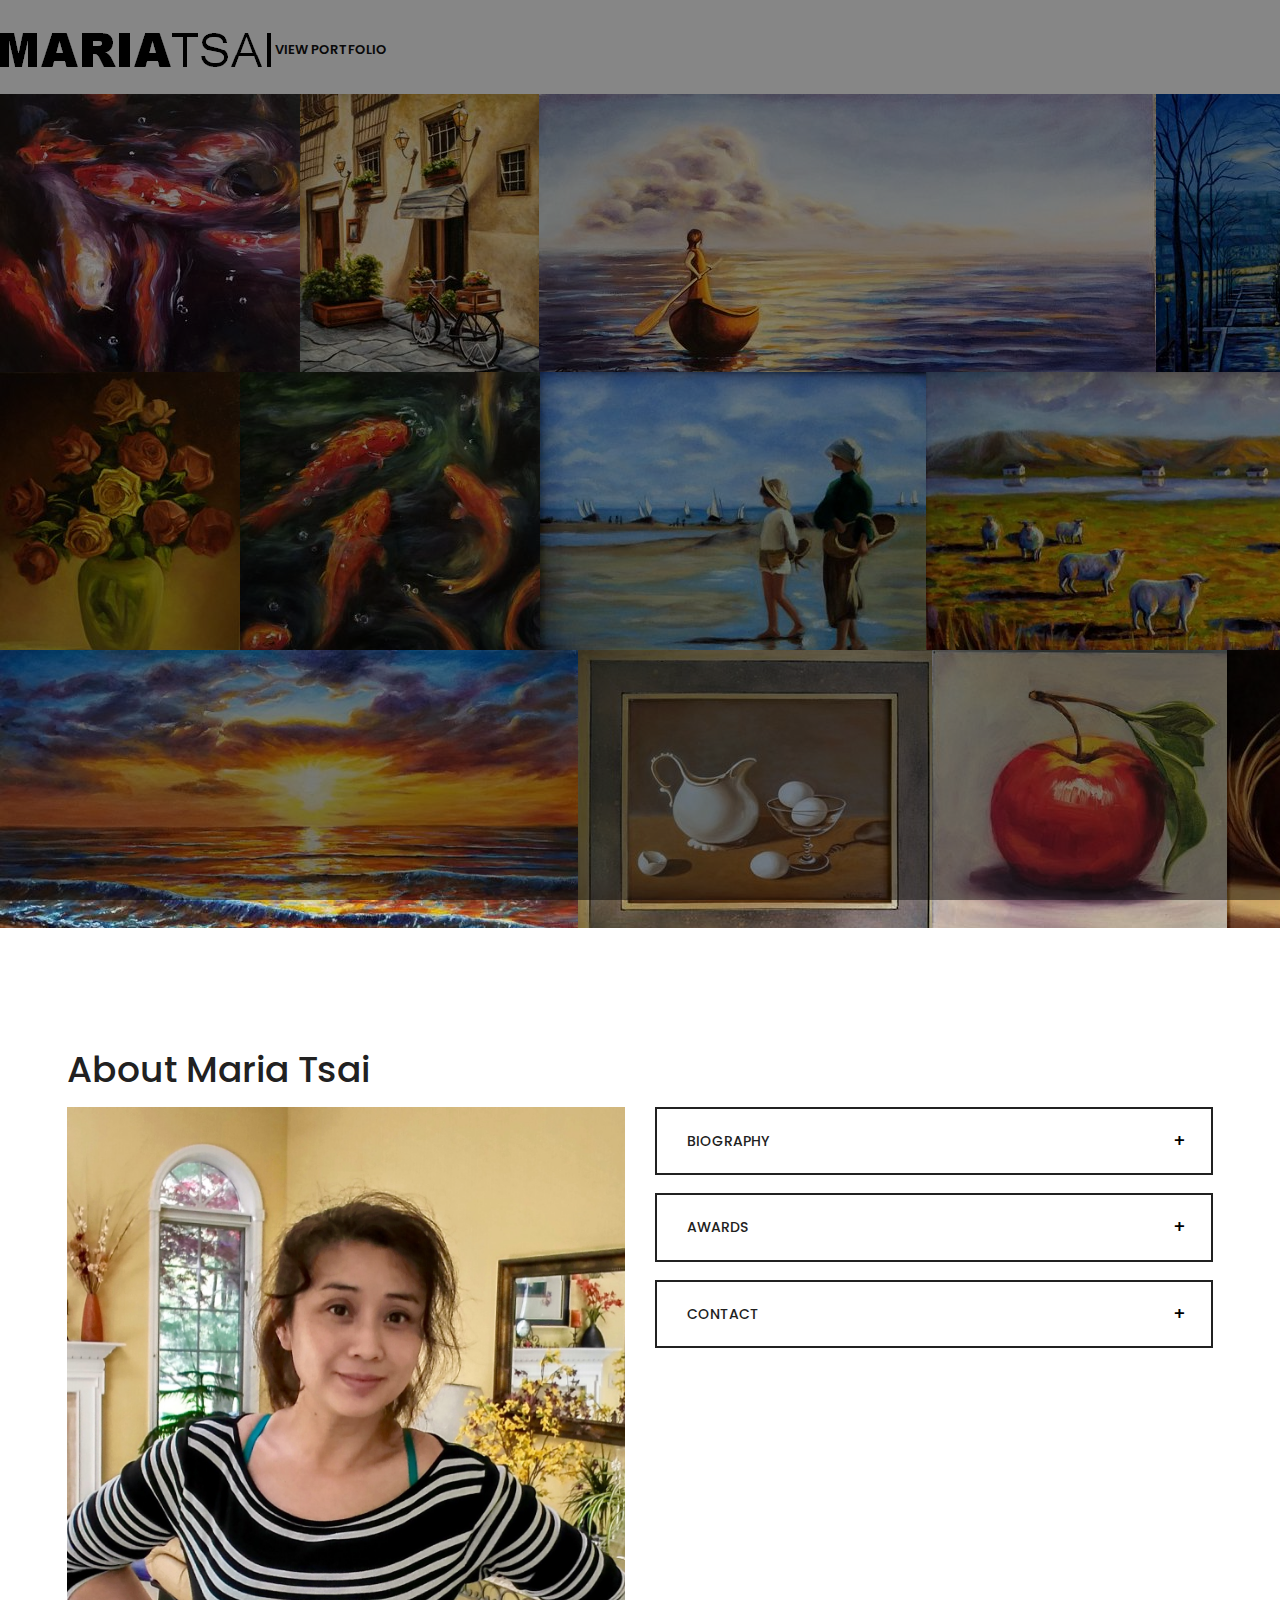
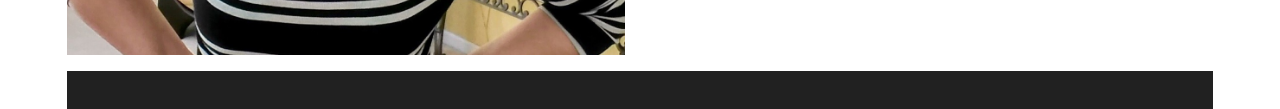
==== index.html @ ca87eb94 "Initial Upload" ====
<!DOCTYPE html>
<html lang="zxx">
<head>
	<title>Maria Tsai's Portfolio</title>
	<meta charset="UTF-8">
	<meta name="description" content="Maria Tsai's Painting Portfolio">
	<meta name="keywords" content="Maria, Tsai, Painting, Portfolio, html">
	<meta name="viewport" content="width=device-width, initial-scale=1.0">
	
	<!-- Favicon -->
	<link href="img/favicon.ico" rel="shortcut icon"/>

	<!-- Google font -->
	<link href="https://fonts.googleapis.com/css?family=Poppins:300,300i,400,400i,500,500i,600,600i,700,700i&display=swap" rel="stylesheet">

	<!-- Stylesheets -->
	<link rel="stylesheet" href="css/bootstrap.min.css"/>
	<link rel="stylesheet" href="css/font-awesome.min.css"/>
	<link rel="stylesheet" href="css/magnific-popup.css"/>
	<link rel="stylesheet" href="css/slicknav.min.css"/>
	<link rel="stylesheet" href="css/owl.carousel.min.css"/>
	<link rel="stylesheet" href="css/justifiedGallery.min.css"/>

	<!-- mavo -->
	<script src="js/mavo.es5.js"></script>
	<link rel="stylesheet" href="css/mavo.css">

	<!-- Main Stylesheets -->
	<link rel="stylesheet" href="css/style.css"/>


	<!--[if lt IE 9]>
		<script src="https://oss.maxcdn.com/html5shiv/3.7.2/html5shiv.min.js"></script>
		<script src="https://oss.maxcdn.com/respond/1.4.2/respond.min.js"></script>
	<![endif]-->

</head>
<body>
	<!-- Page Preloder -->
	<div id="preloder">
		<div class="loader"></div>
	</div>



	<!-- Header section  -->
	<header class="header-section">
		<a href="index.html" class="site-logo"><img src="img/logo.png" alt="logo"></a>
		<a href="portfolio.html" class="link-page">View Portfolio</a>

	</header>
	<div class="clearfix"></div>
	<!-- Header section end  -->

	<!-- Hero section  -->
	<div class="hero-section">

		<div class="hero-slider owl-carousel">
			<div class="hero-item item set-bg" style="width:300px" data-setbg="img/portfolio/tn_51.jpg">
				<a href="img/portfolio/51.jpg" title="Koi Fish, 12&#8243x12&#8243" class="hero-link img-popup set-bg" data-setbg="img/portfolio/tn_51.jpg">
					<h2>Koi Fish</h2>
				</a>
			</div>
			<div class="hero-item item set-bg" style="width:239px" data-setbg="img/portfolio/tn_27.jpg">
				<a href="img/portfolio/27.jpg" title="Italian Street, 16&#8243x20&#8243" class="hero-link img-popup set-bg" data-setbg="img/portfolio/tn_27.jpg">
					<h2>Italian Street</h2>
				</a>
			</div>
			<div class="hero-item item set-bg" style="width:617px" data-setbg="img/portfolio/tn_43.jpg">
				<a href="img/portfolio/43.jpg" title="Wanderlust, 12&#8243x24&#8243" class="hero-link img-popup set-bg" data-setbg="img/portfolio/tn_43.jpg">
					<h2>Wanderlust</h2>
				</a>
			</div>
			<div class="hero-item item set-bg" style="width:236px" data-setbg="img/portfolio/tn_23.jpg">
				<a href="img/portfolio/23.jpg" title="Paris, 16&#8243x20&#8243" class="hero-link img-popup set-bg" data-setbg="img/portfolio/tn_23.jpg">
					<h2>Paris</h2>
				</a>
			</div>
			<div class="hero-item item set-bg" style="width:393px" data-setbg="img/portfolio/tn_5.jpg">
				<a href="img/portfolio/5.jpg" title="Lead Me Lord, 9&#8243x11&#8243" class="hero-link img-popup set-bg" data-setbg="img/portfolio/tn_5.jpg">
					<h2>Lead Me Lord</h2>
				</a>
			</div>
			<div class="hero-item item set-bg" style="width:371px" data-setbg="img/portfolio/tn_26.jpg">
				<a href="img/portfolio/26.jpg" title="Still Life, 11&#8243x14&#8243" class="hero-link img-popup set-bg" data-setbg="img/portfolio/tn_26.jpg">
					<h2>Still Life</h2>
				</a>
			</div>
			<div class="hero-item item set-bg" style="width:614px" data-setbg="img/portfolio/tn_31.jpg">
				<a href="img/portfolio/31.jpg" title="Destiny, 12&#8243x24&#8243" class="hero-link img-popup set-bg" data-setbg="img/portfolio/tn_31.jpg">
					<h2>Destiny</h2>
				</a>
			</div>
		</div>
		<div class="hero-slider owl-carousel">
			<div class="hero-item item set-bg" style="width:240px" data-setbg="img/portfolio/tn_17.jpg">
				<a href="img/portfolio/17.jpg" title="Roses, 16&#8243x20&#8243" class="hero-link img-popup set-bg" data-setbg="img/portfolio/tn_17.jpg">
					<h2>Roses</h2>
				</a>
			</div>
			<div class="hero-item item set-bg" style="width:300px" data-setbg="img/portfolio/tn_53.jpg">
				<a href="img/portfolio/53.jpg" title="Happy Fish, 12&#8243x12&#8243" class="hero-link img-popup set-bg" data-setbg="img/portfolio/tn_53.jpg">
					<h2>Happy Fish</h2>
				</a>
			</div>
			<div class="hero-item item set-bg" style="width:386px" data-setbg="img/portfolio/tn_7.jpg">
				<a href="img/portfolio/7.jpg" title="Oyster Pickers, 11&#8243x14&#8243" class="hero-link img-popup set-bg" data-setbg="img/portfolio/tn_7.jpg">
					<h2>Oyster Pickers</h2>
				</a>
			</div>
			<div class="hero-item item set-bg" style="width:627px" data-setbg="img/portfolio/tn_40.jpg">
				<a href="img/portfolio/40.jpg" title="Pasture, 12&#8243x24&#8243" class="hero-link img-popup set-bg" data-setbg="img/portfolio/tn_40.jpg">
					<h2>Pasture</h2>
				</a>
			</div>
			<div class="hero-item item set-bg" style="width:177px" data-setbg="img/portfolio/tn_54.jpg">
				<a href="img/portfolio/54.jpg" title="Drifting Away, 21&#8243x35&#8243" class="hero-link img-popup set-bg" data-setbg="img/portfolio/tn_54.jpg">
					<h2>Drifting Away</h2>
				</a>
			</div>
			<div class="hero-item item set-bg" style="width:240px" data-setbg="img/portfolio/tn_42.jpg">
				<a href="img/portfolio/42.jpg" title="Taj Mahal, 16&#8243x20&#8243" class="hero-link img-popup set-bg" data-setbg="img/portfolio/tn_42.jpg">
					<h2>Taj Mahal</h2>
				</a>
			</div>
			<div class="hero-item item set-bg" style="width:622px" data-setbg="img/portfolio/tn_33.jpg">
				<a href="img/portfolio/33.jpg" title="Untitled, 12&#8243x24&#8243" class="hero-link img-popup set-bg" data-setbg="img/portfolio/tn_33.jpg">
					<h2>Untitled</h2>
				</a>
			</div>
		</div>
		<div class="hero-slider owl-carousel">
			<div class="hero-item item set-bg" style="width:578px" data-setbg="img/portfolio/tn_48.jpg">
				<a href="img/portfolio/48.jpg" title="Sunset, 13&#8243x25&#8243" class="hero-link img-popup set-bg" data-setbg="img/portfolio/tn_48.jpg">
					<h2>Sunset</h2>
				</a>
			</div>
			<div class="hero-item item set-bg" style="width:354px" data-setbg="img/portfolio/tn_12.jpg">
				<a href="img/portfolio/12.jpg" title="Eggs, 11&#8243x14&#8243" class="hero-link img-popup set-bg" data-setbg="img/portfolio/tn_12.jpg">
					<h2>Eggs</h2>
				</a>
			</div>
			<div class="hero-item item set-bg" style="width:295px" data-setbg="img/portfolio/tn_56.jpg">
				<a href="img/portfolio/56.jpg" title="Apple, 6&#8243x6&#8243" class="hero-link img-popup set-bg" data-setbg="img/portfolio/tn_56.jpg">
					<h2>Apple</h2>
				</a>
			</div>
			<div class="hero-item item set-bg" style="width:301px" data-setbg="img/portfolio/tn_19.jpg">
				<a href="img/portfolio/19.jpg" title="Baskets, 20&#8243x20&#8243" class="hero-link img-popup set-bg" data-setbg="img/portfolio/tn_19.jpg">
					<h2>Baskets</h2>
				</a>
			</div>
			<div class="hero-item item set-bg" style="width:300px" data-setbg="img/portfolio/tn_45.jpg">
				<a href="img/portfolio/45.jpg" title="Walden, 36&#8243x36&#8243" class="hero-link img-popup set-bg" data-setbg="img/portfolio/tn_45.jpg">
					<h2>Walden</h2>
				</a>
			</div>
			<div class="hero-item item set-bg" style="width:380px" data-setbg="img/portfolio/tn_41.jpg">
				<a href="img/portfolio/41.jpg" title="Oranges, 11&#8243x14&#8243" class="hero-link img-popup set-bg" data-setbg="img/portfolio/tn_41.jpg">
					<h2>Oranges</h2>
				</a>
			</div>
			<div class="hero-item item set-bg" style="width:410px" data-setbg="img/portfolio/tn_46.jpg">
				<a href="img/portfolio/46.jpg" title="Grapes, 11&#8243x14&#8243" class="hero-link img-popup set-bg" data-setbg="img/portfolio/tn_46.jpg">
					<h2>Grapes</h2>
				</a>
			</div>

		</div>
	</div>
	<!-- Hero section end  -->
	
	<!-- Contact section  -->
	<section class="elements-section">
		<div class="container">
			<!-- element -->
			<div class="element">

						<h2>About Maria Tsai</h2><p></p>

<p></p>
				<div class="row">

					<div class="col-xl-6">
						<img src="img/about2.jpg" alt="Maria Tsai">

<p></p>									
						<!--
<div class="about-bg set-bg" data-setbg="img/about.jpg"></div>
-->

<div id="collapse1a" class="collapse" aria-labelledby="headingOne">
<img src="img/about.jpg" alt="Maria Tsai">
<p></p>									
								</div>
					</div>

					<div class="col-xl-6">
						<!-- Accordions -->
						<div id="accordion" class="accordion-area">
							<div class="panel">
								<div class="panel-header" id="headingOne">
									<button class="panel-link" data-toggle="collapse" data-target="#collapse1,#collapse1a" aria-expanded="false" aria-controls="collapse1 collapse1a">Biography</button>
								</div>
								<div id="collapse1" class="collapse" aria-labelledby="headingOne">
									<div class="panel-body">
										
<p>Maria Tsai is an oil painter from Clifton Park and a member of professional art organizations. Maria's paintings are well received in various galleries in the Capital Region. She is often praised for her grasp of picture composition and her particular delivering of lighting to the subjects.                                                                                                                                                                                                                                                                                                                                                                                                                                                                                            </p><p>Maria grew up in Shanghai in a family with artistic tradition, both her grandfather and father were an accomplished photographer. However, growing up in the repressive era of the “Cultural revolution” in China, artistic inclinations were frowned upon as being narcissistic. Fortunately for Maria, she emigrated to Canada at the tender age of 23 when her husband came over for his PhD. in chemistry. But family life ensured that she remained blissfully oblivious of her own artistic talents.                                                                                                                                                                                                                                                                                 </p><p>Her love affair with painting started about four years ago during a sip-and-paint session. A simple ladies’ night out turned into an explosive discovery as she realized how much she loved painting. The rest of the evening, she experienced flow for the first time in her life as she remained blissfully oblivious to her friends and her surroundings. Maria had heard anecdotes about chess masters, mathematicians, surgeons being so involved in flow that the roof could have fallen around them and they would have stayed oblivious and she had always scoffed at that thought but no more, that night, she knew she had discovered the secret to her flow and she realized that the building could have come crashing down around her and she would have been just as oblivious.</p><p>Since then, she has been attending workshops with artist Robin Rosenthal, Corey Pitkin, Takeyce Walter, Vincent Crotty, and Joan Lord to sharpen her skills.                                                                                                                                                                                                                                                                                                                                                                                                                                                                                                                                                                                                                                   </p><p>Maria experiences an intense joy that when she discovers the effect of light in new and unexpected variations on water as well as on other still life objects and fortunately for us, she does an excellent job of sharing it with all of us.                                                                                                                                                                                                                                                                                                                                                                                                                                                                                                                                                  </p><p>                                                                                                                                                                                                                                                                                                                                                                                                                                                                                                                                                                                                                                                                                                                                                                                               </p>
									</div>
								</div>
							</div>
							<div class="panel">
								<div class="panel-header" id="headingTwo">
									<button class="panel-link" data-toggle="collapse" data-target="#collapse2" aria-expanded="false" aria-controls="collapse2">Awards</button>
								</div>
								<div id="collapse2" class="collapse" aria-labelledby="headingTwo">
									<div class="panel-body">
<p></p>
										<ul style="padding-left:20px;color:#888888">
				<li>Autumn Jewels Art Show 2017: First Place</li>
				<li>Hagaman Art Show 2017: Third Place</li>
				<li>Autumn Jewels Art Show 2016: Honorable Mention</li>
				<li>Hagaman Art Show 2016: Third Place</li>
				<br>
			</ul>
									</div>
								</div>
							</div>
							<div class="panel">
								<div class="panel-header" id="headingThree">
									<button class="panel-link" data-toggle="collapse" data-target="#collapse3" aria-expanded="false" aria-controls="collapse3">Contact</button>
								</div>
								<div id="collapse3" class="collapse" aria-labelledby="headingThree">
									<div class="panel-body">
										<p>Thanks for visiting my website. Please feel free to contact me at <a href="mailto:art@mariatsai.com">art@mariatsai.com</p>
									</div>
								</div>
							</div>
						</div>
					</div>
				</div>
			</div>
			
	<!-- Footer section   -->
	<footer class="footer-section">
		<div class="container-fluid">
			<div class="row">
				<div class="col-md-6 order-1 order-md-2">
				</div>
				</div>
			</div>
		</div>
	</footer>
	<!-- Footer section end  -->

	<!-- Search model -->
	<div class="search-model">
		<div class="h-100 d-flex align-items-center justify-content-center">
			<div class="search-close-switch">+</div>
			<form class="search-model-form">
				<input type="text" id="search-input" placeholder="Search here.....">
			</form>
		</div>
	</div>
	<!-- Search model end -->

	<!--====== Javascripts & Jquery ======-->
	<script src="js/jquery-3.2.1.min.js"></script>
	<script src="js/bootstrap.min.js"></script>
	<script src="js/jquery.slicknav.min.js"></script>
	<script src="js/owl.carousel.min.js"></script>
	<script src="js/jquery.magnific-popup.min.js"></script>
	<script src="js/circle-progress.min.js"></script>
	<script src="js/mixitup.min.js"></script>
	<script src="js/instafeed.min.js"></script>
	<script src="js/masonry.pkgd.min.js"></script>
	<script src="js/main.js"></script>

	</body>
</html>
---- css/justifiedGallery.min.css ----
/*!
 * justifiedGallery - v3.7.0
 * http://miromannino.github.io/Justified-Gallery/
 * Copyright (c) 2018 Miro Mannino
 * Licensed under the MIT license.
 */
.justified-gallery {
  width: 100%;
  position: relative;
  overflow: hidden;
}
.justified-gallery > a,
.justified-gallery > div,
.justified-gallery > figure {
  position: absolute;
  display: inline-block;
  overflow: hidden;
  /* background: #888888; To have gray placeholders while the gallery is loading with waitThumbnailsLoad = false */
  filter: "alpha(opacity=10)";
  opacity: 0.1;
  margin: 0;
  padding: 0;
}
.justified-gallery > a > img,
.justified-gallery > div > img,
.justified-gallery > figure > img,
.justified-gallery > a > a > img,
.justified-gallery > div > a > img,
.justified-gallery > figure > a > img {
  position: absolute;
  top: 50%;
  left: 50%;
  margin: 0;
  padding: 0;
  border: none;
  filter: "alpha(opacity=0)";
  opacity: 0;
}
.justified-gallery > a > .caption,
.justified-gallery > div > .caption,
.justified-gallery > figure > .caption {
  display: none;
  position: absolute;
  bottom: 0;
  padding: 5px;
  background-color: #000000;
  left: 0;
  right: 0;
  margin: 0;
  color: white;
  font-size: 12px;
  font-weight: 300;
  font-family: sans-serif;
}
.justified-gallery > a > .caption.caption-visible,
.justified-gallery > div > .caption.caption-visible,
.justified-gallery > figure > .caption.caption-visible {
  display: initial;
  filter: "alpha(opacity=70)";
  opacity: 0.7;
  -webkit-transition: opacity 500ms ease-in;
  -moz-transition: opacity 500ms ease-in;
  -o-transition: opacity 500ms ease-in;
  transition: opacity 500ms ease-in;
}
.justified-gallery > .entry-visible {
  filter: "alpha(opacity=100)";
  opacity: 1;
  background: none;
}
.justified-gallery > .entry-visible > img,
.justified-gallery > .entry-visible > a > img {
  filter: "alpha(opacity=100)";
  opacity: 1;
  -webkit-transition: opacity 500ms ease-in;
  -moz-transition: opacity 500ms ease-in;
  -o-transition: opacity 500ms ease-in;
  transition: opacity 500ms ease-in;
}
.justified-gallery > .jg-filtered {
  display: none;
}
.justified-gallery > .spinner {
  position: absolute;
  bottom: 0;
  margin-left: -24px;
  padding: 10px 0 10px 0;
  left: 50%;
  filter: "alpha(opacity=100)";
  opacity: 1;
  overflow: initial;
}
.justified-gallery > .spinner > span {
  display: inline-block;
  filter: "alpha(opacity=0)";
  opacity: 0;
  width: 8px;
  height: 8px;
  margin: 0 4px 0 4px;
  background-color: #000;
  border-radius: 6px;
}
---- css/mavo.css ----
@charset "UTF-8";
[mv-app] {
  --mv-loader: url("data:image/svg+xml,%3Csvg%20xmlns%3D%22http%3A%2F%2Fwww.w3.org%2F2000%2Fsvg%22%20xmlns%3Axlink%3D%22http%3A%2F%2Fwww.w3.org%2F1999%2Fxlink%22%20viewBox%3D%220%200%20300%20100%22%3E%3Cstyle%3E%40keyframes%20grow%20{	33.3%25%20{stroke-width%3A%2050px}	from%2C%2066.6%25%2C%20to%20{%20stroke-width%3A%200}}circle%20{	animation%3A%20grow%20.6s%20infinite%20both%3B	fill%3A%20white%3B	stroke%3A%20white%3B}%3C%2Fstyle%3E%3Ccircle%20cx%3D%2250%22%20cy%3D%2250%22%20r%3D%2222%22%20%2F%3E%3Ccircle%20cx%3D%22150%22%20cy%3D%2250%22%20r%3D%2222%22%20style%3D%22animation-delay%3A%20.2s%22%20%2F%3E%3Ccircle%20cx%3D%22250%22%20cy%3D%2250%22%20r%3D%2222%22%20style%3D%22animation-delay%3A%20.4s%22%20%2F%3E%3C%2Fsvg%3E");
  --mv-rubbish-bin: url("data:image/svg+xml,%3Csvg%20xmlns%3D%22http%3A%2F%2Fwww.w3.org%2F2000%2Fsvg%22%20version%3D%221.1%22%20viewBox%3D%220%200%20100%20125%22%20fill%3D%22rgb%28200%2C0%2C0%29%22%3E	%3Cpath%20d%3D%22M65%2C15.437V8c0-3.86-3.141-7-7-7H42c-3.86%2C0-7%2C3.14-7%2C7v7.437C14.017%2C16.816%2C14%2C21%2C14%2C21v10h72V21%20C86%2C21%2C85.982%2C16.816%2C65%2C15.437z%20M43%2C9h14v6.086C54.828%2C15.032%2C52.51%2C15%2C50%2C15c-2.51%2C0-4.828%2C0.032-7%2C0.086V9z%22%2F%3E	%3Cpath%20d%3D%22M19%2C37l6%2C62h50l6-62H19z%20M35.167%2C88.995C35.11%2C88.998%2C35.053%2C89%2C34.998%2C89c-1.581%2C0-2.904-1.236-2.993-2.834l-2-36%20%20c-0.092-1.654%2C1.175-3.07%2C2.829-3.162c1.663-0.089%2C3.07%2C1.175%2C3.162%2C2.829l2%2C36C38.087%2C87.488%2C36.821%2C88.903%2C35.167%2C88.995z%20M53%2C86			c0%2C1.657-1.343%2C3-3%2C3c-1.657%2C0-3-1.343-3-3V50c0-1.657%2C1.343-3%2C3-3c1.657%2C0%2C3%2C1.343%2C3%2C3V86z%20M67.995%2C86.166%20%20C67.906%2C87.764%2C66.583%2C89%2C65.003%2C89c-0.057%2C0-0.112-0.002-0.169-0.005c-1.654-0.092-2.921-1.507-2.829-3.161l2-36			c0.093-1.655%2C1.533-2.906%2C3.161-2.829c1.654%2C0.092%2C2.921%2C1.508%2C2.829%2C3.162L67.995%2C86.166z%22%2F%3E	%3C%2Fsvg%3E"); }

[mv-app] [hidden] {
  display: none; }

.mv-danger:enabled:hover {
  -webkit-box-shadow: 0 0 10em #b00 inset;
  box-shadow: 0 0 10em #b00 inset;
  color: white; }

.mv-highlight {
  -webkit-box-shadow: 0 0 0 50vmax rgba(255, 247, 0, 0.5) inset ;
  box-shadow: 0 0 0 50vmax rgba(255, 247, 0, 0.5) inset ; }

.mv-item-bar.mv-ui {
  all: initial;
  position: absolute;
  z-index: 10;
  display: -webkit-inline-box;
  display: -ms-inline-flexbox;
  display: inline-flex;
  -webkit-box-shadow: 0 0.1em 0.15em rgba(0, 0, 0, 0.12);
  box-shadow: 0 0.1em 0.15em rgba(0, 0, 0, 0.12);
  border-radius: calc(.3em + 1px);
  white-space: nowrap;
  opacity: .7;
  bottom: 100%;
  right: 0;
  margin: .2em 0; }
  tr[mv-multiple] > .mv-item-bar.mv-ui {
    bottom: auto;
    right: auto; }
  .mv-item-bar.mv-ui[hidden] {
    opacity: 0;
    pointer-events: none; }
  .mv-item-bar.mv-ui:not([hidden]) {
    -webkit-transition: .4s opacity;
    transition: .4s opacity; }
  .mv-item-bar.mv-ui:hover, .mv-item-bar.mv-ui.mv-sticky {
    opacity: 1; }
  .mv-item-bar.mv-ui:focus-within {
    opacity: 1; }
  .mv-item-bar.mv-ui button {
    all: unset;
    padding: .2em .3em;
    min-width: 1em;
    min-height: 1em;
    border: 1px solid rgba(0, 0, 0, 0.1);
    cursor: pointer;
    background: #eee no-repeat center;
    line-height: 1;
    font-size: 120%;
    text-align: center; }
    .mv-item-bar.mv-ui button:not(:hover):not(:focus) {
      -webkit-box-shadow: 0 .4em 1em white inset;
      box-shadow: 0 .4em 1em white inset; }
    .mv-item-bar.mv-ui button:first-child {
      border-top-left-radius: 0.3em;
      border-bottom-left-radius: 0.3em; }
    .mv-item-bar.mv-ui button:last-child {
      border-top-right-radius: 0.3em;
      border-bottom-right-radius: 0.3em; }
    .mv-item-bar.mv-ui button:not(:first-child) {
      border-left: 0; }
  .mv-item-bar.mv-ui .mv-delete {
    color: #c80000; }
    .mv-item-bar.mv-ui .mv-delete::before {
      content: url("data:image/svg+xml,%3Csvg%20xmlns%3D%22http%3A%2F%2Fwww.w3.org%2F2000%2Fsvg%22%20version%3D%221.1%22%20viewBox%3D%220%200%20100%20125%22%20fill%3D%22rgb%28200%2C0%2C0%29%22%3E	%3Cpath%20d%3D%22M65%2C15.437V8c0-3.86-3.141-7-7-7H42c-3.86%2C0-7%2C3.14-7%2C7v7.437C14.017%2C16.816%2C14%2C21%2C14%2C21v10h72V21%20C86%2C21%2C85.982%2C16.816%2C65%2C15.437z%20M43%2C9h14v6.086C54.828%2C15.032%2C52.51%2C15%2C50%2C15c-2.51%2C0-4.828%2C0.032-7%2C0.086V9z%22%2F%3E	%3Cpath%20d%3D%22M19%2C37l6%2C62h50l6-62H19z%20M35.167%2C88.995C35.11%2C88.998%2C35.053%2C89%2C34.998%2C89c-1.581%2C0-2.904-1.236-2.993-2.834l-2-36%20%20c-0.092-1.654%2C1.175-3.07%2C2.829-3.162c1.663-0.089%2C3.07%2C1.175%2C3.162%2C2.829l2%2C36C38.087%2C87.488%2C36.821%2C88.903%2C35.167%2C88.995z%20M53%2C86			c0%2C1.657-1.343%2C3-3%2C3c-1.657%2C0-3-1.343-3-3V50c0-1.657%2C1.343-3%2C3-3c1.657%2C0%2C3%2C1.343%2C3%2C3V86z%20M67.995%2C86.166%20%20C67.906%2C87.764%2C66.583%2C89%2C65.003%2C89c-0.057%2C0-0.112-0.002-0.169-0.005c-1.654-0.092-2.921-1.507-2.829-3.161l2-36			c0.093-1.655%2C1.533-2.906%2C3.161-2.829c1.654%2C0.092%2C2.921%2C1.508%2C2.829%2C3.162L67.995%2C86.166z%22%2F%3E	%3C%2Fsvg%3E");
      display: block;
      width: 1em;
      height: 1em; }
    .mv-item-bar.mv-ui .mv-delete:hover, .mv-item-bar.mv-ui .mv-delete:focus {
      background-color: #c80000;
      color: white; }
      .mv-item-bar.mv-ui .mv-delete:hover::before, .mv-item-bar.mv-ui .mv-delete:focus::before {
        -webkit-filter: saturate(0) brightness(600%);
        filter: saturate(0) brightness(600%); }
  .mv-item-bar.mv-ui .mv-add {
    color: #81b814; }
    .mv-item-bar.mv-ui .mv-add::before {
      content: "✚"; }
    .mv-item-bar.mv-ui .mv-add:hover, .mv-item-bar.mv-ui .mv-add:focus {
      background-color: #81b814;
      color: white; }
  .mv-item-bar.mv-ui .mv-drag-handle::before {
    content: "≡"; }
  .mv-item-bar.mv-ui .mv-drag-handle:hover, .mv-item-bar.mv-ui .mv-drag-handle:focus {
    background-color: #4d4d4d;
    color: white; }
  [mv-app]:not([mv-permissions~="delete"]) .mv-item-bar.mv-ui .mv-delete,
  [mv-app]:not([mv-permissions~="add"]) .mv-item-bar.mv-ui .mv-add {
    display: none; }

.mv-drag-handle {
  cursor: move; }
  .mv-drag-handle:active, .mv-drag-handle:focus {
    cursor: -webkit-grabbing;
    cursor: grabbing; }

[mv-multiple] {
  position: relative; }
  [mv-multiple].mv-highlight {
    -webkit-box-shadow: 0 0 0 50vmax rgba(149, 191, 64, 0.25) inset !important;
    box-shadow: 0 0 0 50vmax rgba(149, 191, 64, 0.25) inset !important; }
  [mv-multiple].gu-mirror {
    position: fixed !important;
    margin: 0 !important;
    z-index: 9999 !important;
    opacity: 0.8; }
  [mv-multiple].gu-transit {
    opacity: 0.2; }

.gu-hide {
  display: none !important; }

.gu-unselectable {
  -webkit-user-select: none !important;
  -moz-user-select: none !important;
  -ms-user-select: none !important;
  user-select: none !important; }

button.mv-close {
  all: unset;
  float: right;
  width: 1.1em;
  padding-bottom: .1em;
  border: none;
  border-radius: 50%;
  margin: 0 0 0 1em;
  background: rgba(180, 0, 0, 0.6);
  color: white;
  font: bold 100%/1 sans-serif;
  cursor: pointer;
  text-align: center; }
  button.mv-close:hover {
    background: #b40000; }

[mv-app] [property].mv-multiline {
  white-space: pre-line; }

[mv-app] button.mv-add {
  display: inline-block;
  vertical-align: middle; }

[mv-app]:not([mv-permissions~="add"]) button.mv-add {
  display: none; }

[mv-app].mv-highlight-unsaved .mv-unsaved-changes {
  -webkit-box-shadow: 0 0 0 50vmax rgba(64, 191, 191, 0.25) inset !important;
  box-shadow: 0 0 0 50vmax rgba(64, 191, 191, 0.25) inset !important; }

[mv-app] .mv-empty:not([mv-mode="edit"]):not(td):not(th) {
  display: none; }

[mv-app][mv-mode="edit"] .mv-empty,
[mv-app] [mv-mode="edit"] .mv-empty {
  opacity: .5; }

[mv-app][mv-mode="edit"] .mv-editor:focus,
[mv-app] [mv-mode="edit"] .mv-editor:focus {
  outline: none;
  -webkit-box-shadow: 0 0 0 1px rgba(133, 160, 173, 0.5), 1px 1px 0.5em 1px rgba(0, 0, 0, 0.3) !important;
  box-shadow: 0 0 0 1px rgba(133, 160, 173, 0.5), 1px 1px 0.5em 1px rgba(0, 0, 0, 0.3) !important; }

[mv-app][mv-permissions~="login"] .mv-logged-in,
[mv-app][mv-permissions~="logout"] .mv-logged-out {
  display: none; }

[mv-progress="Loading"]:not(.mv-no-hiding-during-loading) [mv-multiple] {
  display: none; }

[mv-progress]::after {
  content: attr(mv-progress) "…";
  content: var(--mv-progress-text, attr(mv-progress)) "…";
  position: fixed;
  z-index: 10;
  left: 50%;
  top: 50%;
  -webkit-transform: translate(-50%, -50%);
  transform: translate(-50%, -50%);
  border: 1em solid transparent;
  border-bottom-width: .8em;
  padding-top: 3em;
  border-radius: .5em;
  background-image: url("data:image/svg+xml,%3Csvg%20xmlns%3D%22http%3A%2F%2Fwww.w3.org%2F2000%2Fsvg%22%20xmlns%3Axlink%3D%22http%3A%2F%2Fwww.w3.org%2F1999%2Fxlink%22%20viewBox%3D%220%200%20300%20100%22%3E%3Cstyle%3E%40keyframes%20grow%20{	33.3%25%20{stroke-width%3A%2050px}	from%2C%2066.6%25%2C%20to%20{%20stroke-width%3A%200}}circle%20{	animation%3A%20grow%20.6s%20infinite%20both%3B	fill%3A%20white%3B	stroke%3A%20white%3B}%3C%2Fstyle%3E%3Ccircle%20cx%3D%2250%22%20cy%3D%2250%22%20r%3D%2222%22%20%2F%3E%3Ccircle%20cx%3D%22150%22%20cy%3D%2250%22%20r%3D%2222%22%20style%3D%22animation-delay%3A%20.2s%22%20%2F%3E%3Ccircle%20cx%3D%22250%22%20cy%3D%2250%22%20r%3D%2222%22%20style%3D%22animation-delay%3A%20.4s%22%20%2F%3E%3C%2Fsvg%3E");
  background-repeat: no-repeat;
  background-color: rgba(0, 0, 0, 0.4);
  background-position-y: calc(50% - 1em);
  background-origin: padding-box;
  -webkit-backdrop-filter: blur(3px);
  backdrop-filter: blur(3px);
  color: white;
  font-weight: bold;
  -webkit-hyphens: none;
  -ms-hyphens: none;
  hyphens: none; }

[mv-mode="read"] {
  --mv-mode: read; }

[mv-mode="edit"] {
  --mv-mode: edit; }

[mv-mode=""] {
  --mv-mode: initial; }

[property][mv-mode="edit"]:not([typeof]):not([mv-group]) input.mv-editor,
[property][mv-mode="edit"]:not([typeof]):not([mv-group]) select.mv-editor,
[property][mv-mode="edit"]:not([typeof]):not([mv-group]) textarea.mv-editor {
  all: unset;
  cursor: auto; }

[property][mv-mode="edit"]:not([typeof]):not([mv-group]):not(input):not(select):not(textarea):hover {
  -webkit-box-shadow: 0 0 0 50vmax rgba(255, 247, 0, 0.2) inset ;
  box-shadow: 0 0 0 50vmax rgba(255, 247, 0, 0.2) inset ; }

[property][mv-mode="edit"]:not([typeof]):not([mv-group]) textarea.mv-editor {
  display: block;
  -webkit-box-sizing: border-box;
  box-sizing: border-box;
  width: 100%; }

[property][mv-mode="edit"]:not([typeof]):not([mv-group]) input.mv-editor {
  max-width: 100%; }

[property][mv-mode="edit"]:not([typeof]):not([mv-group]) select.mv-editor {
  white-space: nowrap; }

[property][mv-mode="edit"]:not([typeof]):not([mv-group])[mv-attribute="none"], [property][mv-mode="edit"]:not([typeof]):not([mv-group])[mv-attribute="null"] {
  cursor: text; }
  [property][mv-mode="edit"]:not([typeof]):not([mv-group])[mv-attribute="none"].mv-empty.mv-pending-edit:not([datatype="boolean"]), [property][mv-mode="edit"]:not([typeof]):not([mv-group])[mv-attribute="null"].mv-empty.mv-pending-edit:not([datatype="boolean"]) {
    opacity: .5; }
    [property][mv-mode="edit"]:not([typeof]):not([mv-group])[mv-attribute="none"].mv-empty.mv-pending-edit:not([datatype="boolean"])::before, [property][mv-mode="edit"]:not([typeof]):not([mv-group])[mv-attribute="null"].mv-empty.mv-pending-edit:not([datatype="boolean"])::before {
      content: "(" attr(aria-label) ")"; }
    [property][mv-mode="edit"]:not([typeof]):not([mv-group])[mv-attribute="none"].mv-empty.mv-pending-edit:not([datatype="boolean"])[mv-edit-placeholder]::before, [property][mv-mode="edit"]:not([typeof]):not([mv-group])[mv-attribute="null"].mv-empty.mv-pending-edit:not([datatype="boolean"])[mv-edit-placeholder]::before {
      content: attr(mv-edit-placeholder); }

meta[property][mv-mode="edit"],
link[property][mv-mode="edit"] {
  display: inline-block;
  padding: .15em .4em;
  border: 1px dashed;
  margin: 0 .2em;
  color: gray;
  font-weight: bold; }
  meta[property][mv-mode="edit"]::before,
  link[property][mv-mode="edit"]::before {
    content: attr(property); }

meter[property][mv-mode="edit"], progress[property][mv-mode="edit"] {
  cursor: ew-resize; }

.mv-toggle[property]:not([aria-checked="true"]):not([mv-mode="edit"]) {
  display: none; }

.mv-toggle[property][mv-mode="edit"] {
  cursor: pointer; }
  .mv-toggle[property][mv-mode="edit"]:not([aria-checked]) {
    opacity: .5; }

.mv-popup {
  all: initial;
  position: fixed;
  z-index: 100;
  padding: 1em;
  border: 1px solid rgba(0, 0, 0, 0.3);
  border-radius: .4em;
  margin: .3em 0 0 -.5em;
  -webkit-box-shadow: 0 0.1em 0.3em rgba(0, 0, 0, 0.3);
  box-shadow: 0 0.1em 0.3em rgba(0, 0, 0, 0.3);
  background: white;
  -webkit-transform-origin: 1.4em -0.45em;
  transform-origin: 1.4em -0.45em;
  -webkit-transition: .3s;
  transition: .3s;
  -webkit-transition-property: top, right, bottom, left, -webkit-transform;
  transition-property: top, right, bottom, left, -webkit-transform;
  transition-property: transform, top, right, bottom, left;
  transition-property: transform, top, right, bottom, left, -webkit-transform; }
  .mv-popup::before {
    content: "";
    position: absolute;
    top: -.36em;
    left: 1em;
    padding: .3em;
    border: inherit;
    border-right-width: 0;
    border-bottom-width: 0;
    background: inherit;
    -webkit-transform: rotate(45deg);
    transform: rotate(45deg); }
  .mv-popup.mv-point-down {
    -webkit-transform-origin: 1.4em calc(100% - 0.45em);
    transform-origin: 1.4em calc(100% - 0.45em); }
    .mv-popup.mv-point-down::before {
      top: auto;
      bottom: -.36em;
      border: inherit;
      border-left-width: 0;
      border-top-width: 0; }
  .mv-popup > fieldset {
    border: none;
    padding: 0; }
  .mv-popup[hidden] {
    display: block;
    -webkit-transform: scale(0);
    transform: scale(0); }
  .mv-popup input, .mv-popup select {
    display: block;
    font: inherit;
    min-width: 100%; }
  .mv-popup select[size] {
    border: 1px solid rgba(0, 0, 0, 0.2); }
  .mv-popup .mv-upload-popup {
    border: 2px dashed rgba(0, 0, 0, 0.1);
    padding: 1em;
    margin-top: .5em; }
    .mv-popup .mv-upload-popup.mv-dragover {
      background: #cef; }
    .mv-popup .mv-upload-popup input[type=file] {
      margin-top: .8em; }
    .mv-popup .mv-upload-popup .mv-tip {
      color: rgba(0, 0, 0, 0.5);
      margin-top: .8em;
      font-size: 85%; }
      .mv-popup .mv-upload-popup .mv-tip::before {
        content: "💡 "; }

.mv-dragover {
  outline: 2px dashed rgba(0, 0, 0, 0.3);
  outline-offset: -2px; }

.mv-ui a {
  color: inherit; }

@media print {
  .mv-ui {
    display: none !important; } }

.mv-message {
  position: relative;
  padding: .5em 1em;
  border-radius: .3em;
  margin: 0;
  background: rgba(189, 233, 255, 0.8);
  --dark-color: #379;
  color: black;
  cursor: pointer;
  -webkit-backdrop-filter: blur(2px);
  backdrop-filter: blur(2px); }
  .mv-message::first-letter {
    text-transform: uppercase; }
  .mv-message::before {
    content: "Notice: ";
    text-transform: uppercase;
    font-size: 85%;
    font-weight: bold;
    color: var(--dark-color); }
  .mv-message .mv-close {
    background: var(--dark-color);
    position: absolute;
    top: .5em;
    right: .5em;
    float: none; }

@-webkit-keyframes message-appear {
  from {
    -webkit-transform: translateX(-50%) translateY(-10vh);
    transform: translateX(-50%) translateY(-10vh);
    opacity: 0; } }

@keyframes message-appear {
  from {
    -webkit-transform: translateX(-50%) translateY(-10vh);
    transform: translateX(-50%) translateY(-10vh);
    opacity: 0; } }
  .mv-message:not(.mv-inline) {
    position: fixed;
    z-index: 3;
    top: 1em;
    left: 50%;
    -webkit-transform: translateX(-50%);
    transform: translateX(-50%);
    -webkit-box-shadow: 0 0.2em 0.2em rgba(0, 0, 0, 0.2);
    box-shadow: 0 0.2em 0.2em rgba(0, 0, 0, 0.2);
    -webkit-animation: message-appear .5s backwards;
    animation: message-appear .5s backwards;
    font-size: 120%; }
    .mv-message:not(.mv-inline) + .mv-message:not(.mv-inline) {
      top: 4em;
      -webkit-animation-delay: .5s;
      animation-delay: .5s; }
    .mv-message:not(.mv-inline) + .mv-message:not(.mv-inline) + .mv-message:not(.mv-inline) {
      top: 7em;
      -webkit-animation-delay: 1s;
      animation-delay: 1s; }

@-webkit-keyframes inline-message-appear {
  from {
    -webkit-transform: scaleY(0);
    transform: scaleY(0);
    opacity: 0; } }

@keyframes inline-message-appear {
  from {
    -webkit-transform: scaleY(0);
    transform: scaleY(0);
    opacity: 0; } }
  .mv-message.mv-inline {
    margin-bottom: 1em;
    -webkit-transform-origin: top;
    transform-origin: top;
    -webkit-animation: inline-message-appear .5s backwards;
    animation: inline-message-appear .5s backwards; }
  @supports ((position: -webkit-sticky) or (position: sticky)) {
    @media (min-width: 600px) and (min-height: 500px) {
      .mv-message.mv-inline {
        position: -webkit-sticky;
        position: sticky;
        z-index: 2;
        top: 3em; } } }
  .mv-message form {
    margin: .5em 0; }
    .mv-message form input, .mv-message form textarea, .mv-message form select, .mv-message form button {
      font: inherit;
      -webkit-box-sizing: border-box;
      box-sizing: border-box; }
    .mv-message form textarea {
      width: 100%;
      height: 1.8em; }
    .mv-message form button {
      display: block;
      margin: auto; }
  .mv-message.mv-warning {
    background: rgba(255, 242, 179, 0.9); }
    .mv-message.mv-warning::before {
      content: "⚠️ Warning: "; }
  .mv-message.mv-error {
    background: rgba(255, 179, 179, 0.9);
    color: #660000;
    --dark-color: hsl(0,50%,50%); }
    .mv-message.mv-error::before {
      content: "😳 Oh noes! "; }
  .mv-message.mv-deleted::before {
    content: none; }
  .mv-message.mv-deleted button:not([class]) {
    margin-left: .5em; }
  .mv-message button:not([class]) {
    padding: .3em .5em; }

time[property][aria-label][mv-mode="edit"].mv-empty::before {
  content: "(No " attr(aria-label) ")"; }

.mv-bar.mv-ui {
  all: initial;
  visibility: inherit;
  display: -webkit-box;
  display: -ms-flexbox;
  display: flex;
  -webkit-box-align: center;
  -ms-flex-align: center;
  align-items: center;
  color: white;
  padding: 0 .5em;
  background: rgba(26, 26, 26, 0.7);
  font-family: inherit;
  font-size: 1rem;
  line-height: 1.5;
  position: -webkit-sticky;
  position: sticky; }
  @supports ((position: -webkit-sticky) or (position: sticky)) {
    .mv-bar.mv-ui {
      z-index: 2;
      top: 5px; } }
  .mv-bar.mv-ui a {
    text-decoration: none; }
  .mv-bar.mv-ui.mv-fixed {
    position: fixed;
    top: 0;
    left: 0;
    right: 0;
    z-index: 10000; }
  .mv-bar.mv-ui:not(.mv-fixed) {
    border-radius: .3em;
    margin-bottom: 1em; }
  .mv-bar.mv-ui button, .mv-bar.mv-ui .mv-button {
    all: unset;
    font-weight: bold;
    cursor: pointer;
    background: transparent;
    color: inherit; }
    .mv-bar.mv-ui button:focus, .mv-bar.mv-ui .mv-button:focus {
      background: rgba(255, 255, 255, 0.1);
      outline: 1px dotted rgba(255, 255, 255, 0.25);
      outline-offset: -5px;
      -moz-outline-radius: 1px; }
    .mv-bar.mv-ui button:not(:disabled):hover, .mv-bar.mv-ui .mv-button:not(:disabled):hover {
      background: rgba(255, 255, 255, 0.2); }
    .mv-bar.mv-ui button::-moz-focus-inner, .mv-bar.mv-ui .mv-button::-moz-focus-inner {
      border: 0; }
    .mv-bar.mv-ui button:disabled, .mv-bar.mv-ui .mv-button:disabled {
      opacity: .6;
      cursor: not-allowed; }
  .mv-bar.mv-ui > button,
  .mv-bar.mv-ui > .mv-button {
    padding: .35em .6em;
    border: 0;
    text-align: center; }
    .mv-bar.mv-ui > button:first-child,
    .mv-bar.mv-ui > .mv-button:first-child {
      margin-left: auto; }
    .mv-bar.mv-ui > button::before,
    .mv-bar.mv-ui > .mv-button::before {
      display: inline-block;
      vertical-align: -.1em;
      margin-right: .3em;
      color: white;
      opacity: .5;
      font-weight: normal; }
    .mv-bar.mv-ui > button:enabled:hover::before,
    .mv-bar.mv-ui > .mv-button:enabled:hover::before {
      opacity: .8; }
  .mv-bar.mv-ui .mv-avatar {
    all: unset;
    display: inline-block;
    vertical-align: -.1em;
    max-height: 1em; }
  .mv-bar.mv-ui .mv-login::before {
    content: "🔑 ";
    -webkit-filter: brightness(160%) grayscale(100%);
    filter: brightness(160%) grayscale(100%); }
  .mv-bar.mv-ui .mv-edit::before {
    content: "✎"; }
  [mv-app][mv-mode="edit"] .mv-bar.mv-ui .mv-edit {
    background: rgba(0, 0, 0, 0.6);
    -webkit-box-shadow: .2em 0 .1em -.1em black inset, -.2em 0 .1em -.1em black inset;
    box-shadow: .2em 0 .1em -.1em black inset, -.2em 0 .1em -.1em black inset; }
    [mv-app][mv-mode="edit"] .mv-bar.mv-ui .mv-edit:focus {
      background: rgba(0, 0, 0, 0.4); }
  .mv-bar.mv-ui .mv-save {
    position: relative; }
    .mv-bar.mv-ui .mv-save::before {
      content: "✓"; }
    [mv-app][mv-progress="Saving"] .mv-bar.mv-ui .mv-save {
      color: rgba(255, 255, 255, 0.2); }
      [mv-app][mv-progress="Saving"] .mv-bar.mv-ui .mv-save::before {
        opacity: .2; }
      [mv-app][mv-progress="Saving"] .mv-bar.mv-ui .mv-save::after {
        content: url("data:image/svg+xml,%3Csvg%20xmlns%3D%22http%3A%2F%2Fwww.w3.org%2F2000%2Fsvg%22%20xmlns%3Axlink%3D%22http%3A%2F%2Fwww.w3.org%2F1999%2Fxlink%22%20viewBox%3D%220%200%20300%20100%22%3E%3Cstyle%3E%40keyframes%20grow%20{	33.3%25%20{stroke-width%3A%2050px}	from%2C%2066.6%25%2C%20to%20{%20stroke-width%3A%200}}circle%20{	animation%3A%20grow%20.6s%20infinite%20both%3B	fill%3A%20white%3B	stroke%3A%20white%3B}%3C%2Fstyle%3E%3Ccircle%20cx%3D%2250%22%20cy%3D%2250%22%20r%3D%2222%22%20%2F%3E%3Ccircle%20cx%3D%22150%22%20cy%3D%2250%22%20r%3D%2222%22%20style%3D%22animation-delay%3A%20.2s%22%20%2F%3E%3Ccircle%20cx%3D%22250%22%20cy%3D%2250%22%20r%3D%2222%22%20style%3D%22animation-delay%3A%20.4s%22%20%2F%3E%3C%2Fsvg%3E");
        position: absolute;
        top: .5em;
        right: .5em;
        bottom: .5em;
        left: .5em; }
    [mv-app].mv-unsaved-changes .mv-bar.mv-ui .mv-save,
    [mv-app].mv-unsaved-changes .mv-bar.mv-ui .mv-save::before {
      text-shadow: 0 0 0.2em #66ccff, 0 0 0.3em #66ccff; }
    .mv-bar.mv-ui .mv-save:hover {
      background: #40bfbf; }
  .mv-bar.mv-ui .mv-export::before {
    content: "⬇"; }
  .mv-bar.mv-ui .mv-import::before {
    content: "⬆"; }
  .mv-bar.mv-ui .mv-logout::before {
    content: "↪"; }
  .mv-bar.mv-ui .mv-status {
    -webkit-box-flex: 1;
    -ms-flex: 1;
    flex: 1;
    line-height: 2.4;
    padding: 0 .4em;
    margin-top: auto;
    margin-bottom: auto; }
  .mv-bar.mv-ui.mv-compact .mv-status > span {
    display: none; }
  .mv-bar.mv-ui.mv-tiny > button,
  .mv-bar.mv-ui.mv-tiny > .mv-button {
    width: 1em;
    position: relative;
    overflow: hidden;
    text-indent: -999em; }
    .mv-bar.mv-ui.mv-tiny > button::before,
    .mv-bar.mv-ui.mv-tiny > .mv-button::before {
      position: absolute;
      top: 50%;
      left: 50%;
      -webkit-transform: translate(-50%, -50%);
      transform: translate(-50%, -50%);
      text-indent: 0; }

.mv-bar.mv-bar .mv-import {
  position: relative;
  overflow: hidden;
  cursor: auto; }
  .mv-bar.mv-bar .mv-import input[type=file] {
    position: absolute;
    top: 0;
    right: 0;
    cursor: pointer;
    width: 100%;
    height: 100%;
    font-size: 300px;
    opacity: 0; }

[mv-app][mv-bar="none"] .mv-bar,
.mv-bar:empty {
  display: none; }

/*# sourceMappingURL=maps/mavo.css.map */
---- css/style.css ----
/*----------------------------------------*/
/* Template default CSS
/*----------------------------------------*/

html,
body {
	height: 100%;
	font-family: "Poppins", sans-serif;
	-webkit-font-smoothing: antialiased;
	font-smoothing: antialiased;
}

h1,
h2,
h3,
h4,
h5,
h6 {
	margin: 0;
	color: #212121;
	font-weight: 500;
}

h1 {
	font-size: 70px;
}

h2 {
	font-size: 36px;
}

h3 {
	font-size: 30px;
}

h4 {
	font-size: 24px;
}

h5 {
	font-size: 18px;
}

h6 {
	font-size: 16px;
}

p {
	font-size: 16px;
	color: #7d7d7d;
	line-height: 1.8;
}

img {
	max-width: 100%;
}

input:focus,
select:focus,
button:focus,
textarea:focus {
	outline: none;
}

a:hover,
a:focus {
	text-decoration: none;
	outline: none;
}

ul,
ol {
	padding: 0;
	margin: 0;
}

/*---------------------
  Helper CSS
-----------------------*/

.section-title {
	text-align: center;
}

.section-title h2 {
	font-size: 36px;
}

.set-bg {
	background-repeat: no-repeat;
	background-size: cover;
	background-position: top center;
}

.spad {
	padding-top: 105px;
	padding-bottom: 105px;
}

.text-white h1,
.text-white h2,
.text-white h3,
.text-white h4,
.text-white h5,
.text-white h6,
.text-white p,
.text-white span,
.text-white li,
.text-white a {
	color: #fff;
}

/*---------------------
  Commom elements
-----------------------*/

.elements-section {
	padding-top: 120px;
}

.element {
	margin-bottom: 0px;
}

.element:last-child {
	margin-bottom: 0;
}

.el-title {
	margin-bottom: 62px;
}

/* buttons */

.site-btn {
	display: inline-block;
	border: none;
	font-size: 14px;
	font-weight: 500;
	min-width: 218px;
	padding: 24px 47px;
	border-radius: 0;
	text-transform: uppercase;
	color: #fff;
	line-height: 1.2;
	cursor: pointer;
	text-align: center;
	background: #212121;
}

.site-btn:hover {
	color: #fff;
}

.site-btn.sb-line {
	color: #212121;
	background: transparent;
	padding: 22px 47px;
	border: 2px solid #212121;
}

.site-btn.sb-light-bg {
	background: #f3f3f3;
}

/* Preloder */

#preloder {
	position: fixed;
	width: 100%;
	height: 100%;
	top: 0;
	left: 0;
	z-index: 999999;
	background: #000;
}

.loader {
	width: 40px;
	height: 40px;
	position: absolute;
	top: 50%;
	left: 50%;
	margin-top: -13px;
	margin-left: -13px;
	border-radius: 60px;
	animation: loader 0.8s linear infinite;
	-webkit-animation: loader 0.8s linear infinite;
}

@keyframes loader {
	0% {
		-webkit-transform: rotate(0deg);
		transform: rotate(0deg);
		border: 4px solid #f44336;
		border-left-color: transparent;
	}
	50% {
		-webkit-transform: rotate(180deg);
		transform: rotate(180deg);
		border: 4px solid #673ab7;
		border-left-color: transparent;
	}
	100% {
		-webkit-transform: rotate(360deg);
		transform: rotate(360deg);
		border: 4px solid #f44336;
		border-left-color: transparent;
	}
}

@-webkit-keyframes loader {
	0% {
		-webkit-transform: rotate(0deg);
		border: 4px solid #f44336;
		border-left-color: transparent;
	}
	50% {
		-webkit-transform: rotate(180deg);
		border: 4px solid #673ab7;
		border-left-color: transparent;
	}
	100% {
		-webkit-transform: rotate(360deg);
		border: 4px solid #f44336;
		border-left-color: transparent;
	}
}

/* Accordion */

.accordion-area .panel {
	margin-bottom: 18px;
}

.accordion-area .panel-header {
	display: block;
	font-weight: 500;
	position: relative;
	border: 2px solid #212121;
	-webkit-transition: all 0.4s ease-out 0s;
	transition: all 0.4s ease-out 0s;
}

.accordion-area .panel-header.active .panel-link {
	color: #fff;
	background-color: #323232;
}

.accordion-area .panel-header.active .panel-link.collapsed {
	color: #323232;
	background-color: transparent;
}

.accordion-area .panel-link:after {
	content: "+";
	position: absolute;
	font-size: 18px;
	font-weight: 500;
	right: 25px;
	top: 50%;
	color: #000;
	line-height: 16px;
	margin-top: -8px;
	margin-left: -4px;
}

.accordion-area .panel-header.active .panel-link:after {
	content: "-";
	margin-top: -10px;
	color: #fff;
}

.accordion-area .panel-header.active .panel-link.collapsed:after {
	content: "+";
	color: #323232;
}

.accordion-area .panel-link {
	text-align: left;
	background-color: transparent;
	border: none;
	position: relative;
	width: 100%;
	padding: 23px 40px;
	padding-left: 30px;
	font-size: 14px;
	text-transform: uppercase;
	color: #212121;
	font-weight: 500;
	line-height: 1.3;
	cursor: pointer;
}

.accordion-area .panel-body p {
	margin-bottom: 0;
	padding-top: 20px;
}

.accordion-area .panel-body {
	padding: 0 5px;
}

/* Tab */

.tab-element .nav-tabs {
	border-bottom: none;
	margin-bottom: 25px;
}

.tab-element .nav-item {
	margin-right: 10px;
	margin-bottom: 10px;
}

.tab-element .nav-tabs .nav-link {
	border: 2px solid #212121;
	text-align: left;
	background-color: transparent;
	border-radius: 0;
	position: relative;
	width: 100%;
	padding: 23px 38px;
	font-size: 14px;
	text-transform: uppercase;
	color: #323232;
	font-weight: 500;
	line-height: 1.3;
	cursor: pointer;
}

.tab-element .nav-tabs .nav-item:last-child {
	margin-right: 0;
}

.tab-element .nav-tabs .nav-link.active {
	background: #212121;
	color: #fff;
}

.tab-element .tab-pane p {
	margin-bottom: 0;
	line-height: 1.9;
}

/* Circle progress */

.circle-progress {
	text-align: center;
	display: block;
	position: relative;
	margin-bottom: 30px;
}

.circle-progress canvas {
	-webkit-transform: rotate(90deg);
	transform: rotate(90deg);
}

.circle-progress .progress-info {
	position: absolute;
	width: 100%;
	top: 50%;
	margin-top: -30px;
}

.circle-progress .progress-info h2 {
	font-size: 36px;
	font-weight: 400;
}

.circle-progress .progress-info p {
	margin-bottom: 0;
	line-height: normal;
}

/* milestones */

.milestone {
	margin-bottom: 30px;
}

.milestone h2 {
	font-size: 60px;
	font-weight: 400;
	line-height: 1;
}

.milestone p {
	margin-bottom: 0;
}

.search-model {
	display: none;
	position: fixed;
	width: 100%;
	height: 100%;
	left: 0;
	top: 0;
	background: #000;
	z-index: 99999;
}

.search-model-form {
	padding: 0 15px;
}

.search-model-form input {
	width: 500px;
	font-size: 40px;
	border: none;
	border-bottom: 2px solid #333;
	background: none;
	color: #999;
}

.search-close-switch {
	position: absolute;
	width: 50px;
	height: 50px;
	background: #333;
	color: #fff;
	text-align: center;
	border-radius: 50%;
	padding-top: 6px;
	font-size: 26px;
	top: 30px;
	cursor: pointer;
	-webkit-transform: rotate(45deg);
	transform: rotate(45deg);
	font-weight: 300;
}


/* Image Popup */

.img-popup-warp .mfp-content,
.img-popup-warp.mfp-ready.mfp-removing .mfp-content {
	opacity: 0;
	-webkit-transform: scale(0.8);
	transform: scale(0.8);
	-webkit-transition: all 0.4s;
	transition: all 0.4s;
}

.img-popup-warp.mfp-ready .mfp-content {
	opacity: 1;
	-webkit-transform: scale(1);
	transform: scale(1);
}

/*------------------
  Header section
---------------------*/

.header-section {
	padding-top: 15px;
	padding-bottom: 27px;
	position: relative;
	z-index: 99;
}

.header-section.hs-bd {
	clear: both;
	border-bottom: 1px solid #e8e8e8;
}

.site-logo {
	display: inline-block;
	padding-top: 18px;
}

.link-page {
	display: inline;
	font-size: 13px;
	color: #121212;
	font-weight: 600;
	text-transform: uppercase;
	padding: 25px 0;
}

.header-controls {
	float: right;
	display: block;
	font-size: 13px;
	color: #121212;
	font-weight: 600;
	text-transform: uppercase;
	padding: 16px 25px 0 50px;
	margin-right: 45px;
}

.header-controls button {
	background: transparent;
	border: none;
	font-size: 19px;
}

.header-controls button.nav-switch-btn {
	font-size: 21px;
	margin-right: 25px;
}

.slicknav_menu {
	display: none;
}

.main-menu {
	list-style: none;
	float: right;
	display: none;
}

.main-menu li {
	display: inline-block;
	position: relative;
}

.main-menu li.search-mobile {
	display: none;
}

.main-menu li a {
	display: block;
	font-size: 13px;
	color: #121212;
	font-weight: 600;
	text-transform: uppercase;
	padding: 25px 0;
	margin-right: 45px;
}

.main-menu li .sub-menu {
	position: absolute;
	top: 100%;
	left: 0;
	width: 220px;
	background: #fff;
	visibility: hidden;
	opacity: 0;
	margin-top: 50px;
	padding: 10px 0 5px;
	-webkit-box-shadow: 0 15px 50px 1px rgba(0, 0, 0, 0.13);
	box-shadow: 0 15px 50px 1px rgba(0, 0, 0, 0.13);
	-webkit-transition: all 0.4s;
	transition: all 0.4s;
}

.main-menu li .sub-menu li {
	display: block;
}

.main-menu li .sub-menu li a {
	padding: 10px 15px;
	text-transform: none;
}

.main-menu li:hover .sub-menu {
	visibility: visible;
	opacity: 1;
	margin-top: 0;
}

.search-mobile button {
	background: transparent;
	border: none;
	color: #fff;
	padding: 15px;
}

/*------------------
  Hero section
---------------------*/

.hero-section {
	clear: both;
	position: relative;
}

.hero-item {
	height: 278px;
	position: relative;
}

.hero-item:hover .hero-link {
	opacity: 1;
}

.hero-item:hover .hero-link h2 {
	top: 0;
}

.hero-link {
	height: 278px;
	position: relative;
	display: -webkit-box;
	display: -ms-flexbox;
	display: flex;
	-webkit-box-align: center;
	-ms-flex-align: center;
	align-items: center;
	-webkit-box-pack: center;
	-ms-flex-pack: center;
	justify-content: center;
	padding: 0 15px;
	overflow: hidden;
	opacity: 0;
	-webkit-transition: all 0.3s;
	transition: all 0.3s;
}

.hero-link h2 {
	color: #fff;
	font-size: 30px;
	line-height: 1.5;
	position: relative;
	top: 50px;
	-webkit-transition: all 0.5s;
	transition: all 0.5s;
}

.hero-social-links {
	position: absolute;
	width: 110px;
	bottom: 0;
	right: 0;
	z-index: 9;
	background: #fff;
	text-align: center;
	padding: 40px 0;
}

.hero-social-links a {
	display: block;
	padding: 16px 0;
	font-size: 16px;
	color: #121212;
}

/* ----------------
  Intro section
---------------------*/

.intro-section {
	padding: 120px 15px 90px;
}

.intro-warp {
	max-width: 1780px;
	width: 100%;
	margin: 0 auto;
}

.intro-text h2 {
	font-size: 48px;
	margin-bottom: 25px;
}

.intro-text p {
	margin-bottom: 45px;
}

.sp-link {
	display: inline-block;
	font-weight: 500;
	font-size: 16px;
	color: #212121;
	border-bottom: 3px solid #212121;
	padding-right: 15px;
}

.sp-link:hover {
	color: #212121;
}

.skill-warp {
	padding-left: 83px;
	padding-top: 80px;
}

.single-progress-item {
	margin-bottom: 30px;
	position: relative;
}

.single-progress-item:last-child {
	margin-bottom: 0;
}

.single-progress-item p {
	padding-top: 28px;
}

.progress-bar-style {
	display: block;
	height: 6px;
	position: relative;
	width: 100%;
}

.progress-bar-style .bar-inner {
	position: absolute;
	height: 100%;
	left: 0;
	top: 0;
	background: #212121;
}

.progress-bar-style .bar-inner span {
	position: absolute;
	width: 54px;
	height: 40px;
	right: 0;
	top: 22px;
	padding-top: 8px;
	color: #fff;
	font-weight: 400;
	text-align: center;
	background: #212121;
}

/*------------------
  Footer section
---------------------*/

.footer-section {
	background: #212121;
	padding: 19px 40px;
}

.copyright {
	color: #fff;
	font-size: 11px;
	font-weight: 500;
	padding: 4px 0;
}

.footer-social-links {
	text-align: right;
}

.footer-social-links a {
	display: inline-block;
	color: #fff;
	font-size: 17px;
	margin-left: 40px;
}

/*------------------
====================
  Other Page
====================
--------------------*/

/*------------------
  About page
---------------------*/

.about-bg {
	height: 100%;
}

.about-text {
	padding: 100px 57px;
}

.about-text h2 {
	font-size: 48px;
	margin-bottom: 30px;
}

.about-text h4 {
	margin-bottom: 20px;
}

.about-text p {
	margin-bottom: 45px;
}

.about-text .site-btn {
	margin-top: 20px;
}

.skill-section {
	padding-top: 60px;
	padding-bottom: 35px;
}

.services-section {
	padding: 117px 0;
}

.services-section .site-btn {
	min-width: 244px;
}

.services-section .services-item {
	padding-right: 20px;
	max-width: 440px;
}

.services-item {
	margin: 0 auto 70px;
}

.services-item img {
	margin-bottom: 30px;
}

.services-item h4 {
	margin-bottom: 20px;
}

.services-item p {
	margin-bottom: 0;
}

.instagram-section {
	border-top: 1px solid #e8e8e8;
	padding-top: 25px;
}

.instagram-section h6 {
	font-size: 14px;
	padding-left: 80px;
	padding-bottom: 25px;
}

/* ----------------
  Portfolio page 1
---------------------*/

.portfolio-section {
}

.portfolio-filter {
	list-style: none;
	margin-bottom: 15px;
	padding: 0 15px;
}

.portfolio-filter li {
	display: inline-block;
	font-size: 14px;
	color: #212121;
	font-weight: 500;
	margin-right: 46px;
	text-transform: uppercase;
	cursor: pointer;
}

.portfolio-filter li:last-child {
	margin-right: 0;
}

.portfolio-item {
	min-height: 100%;
	display: block;
}

.portfolio-item.next-btn {
	background: #060606;
	display: -webkit-box;
	display: -ms-flexbox;
	display: flex;
	-webkit-box-pack: center;
	-ms-flex-pack: center;
	justify-content: center;
	-webkit-box-align: center;
	-ms-flex-align: center;
	align-items: center;
	cursor: pointer;
}

.portfolio-item.next-btn h2 {
	color: #fff;
	font-size: 41px;
}

/* ----------------
  Portfolio page 2
---------------------*/

.portfolio-2-section {
	padding-top: 20px;
}

.portfolio-2-section .site-btn {
	margin-top: 80px;
}

.pf-2 {
	padding-left: 83px;
}

.portfolio-warp {
	padding: 0 19px;
}

.portfolio-box {
	margin-bottom: 35px;
	padding: 0 64px;
}

.portfolio-box h6 {
	padding-top: 30px;
}

.portfolio-box p {
	margin-bottom: 0;
}

/* ----------------
  Portfolio page 3
---------------------*/

.portfolio-3-section {
	padding-top: 120px;
	padding-bottom: 100px;
	overflow: hidden;
}

.portfolio-grid {
	max-width: 1756px;
	margin: 0 auto;
}

.portfolio-grid:after {
	content: "";
	display: block;
	clear: both;
}

.grid-sizer,
.grid-item {
	width: 25%;
}

.grid-item {
	float: left;
}

.grid-width-1 {
	width: 50%;
}

.grid-width-2 {
	width: 75%;
}

.grid-portfolio {
	padding: 0 15px;
	margin-bottom: 35px;
}

.grid-portfolio img {
	min-width: 100%;
}

.grid-portfolio h6 {
	padding-top: 30px;
}

.grid-portfolio p {
	margin-bottom: 0;
}

.load-more-warp {
	max-width: 1756px;
	padding-top: 70px;
	margin: 0 auto;
}

/* ----------------
  Blog section
---------------------*/

.blog-section {
	padding: 120px 0;
}

.blog-warp {
	max-width: 1386px;
	margin: 0 auto;
	padding-left: 15px;
	padding-right: 15px;
}

.blog-post {
	text-align: center;
	padding: 0 20px;
	margin-bottom: 120px;
}

.blog-post img {
	padding: 0 15px;
	margin-bottom: 50px;
}

.blog-post .blog-date {
	display: inline-block;
	font-size: 12px;
	line-height: 1.1;
	color: #fff;
	padding: 9px 17px;
	margin-bottom: 20px;
	background: #212121;
}

.blog-post h3 {
	margin-bottom: 10px;
}

.blog-post .blog-cata {
	margin-bottom: 30px;
}

.blog-post .blog-cata span {
	display: inline-block;
	font-size: 14px;
	color: #bcbcbc;
	font-weight: 500;
	padding-right: 13px;
	margin-right: 11px;
	position: relative;
}

.blog-post .blog-cata span:after {
	position: absolute;
	content: "|";
	right: 0;
	top: 0;
	font-size: 14px;
	color: #bcbcbc;
	font-weight: 500;
	margin-bottom: 10px;
}

.blog-post .blog-cata span:last-child {
	margin-right: 0;
	padding-right: 0;
}

.blog-post .blog-cata span:last-child:after {
	display: none;
}

.blog-post p {
	margin-bottom: 35px;
	padding: 0 11px;
}

.site-pagination {
	text-align: center;
}

.site-pagination a {
	display: inline-block;
	height: 42px;
	font-size: 14px;
	font-weight: 500;
	color: #888888;
	padding: 11px 5px;
}

.site-pagination a.current {
	color: #fff;
	background: #212121;
	padding: 11px 13px;
}

/* ----------------
  Contact page
---------------------*/

.map {
	height: 663px;
	position: relative;
}

.map iframe {
	position: absolute;
	width: 100%;
	height: 100%;
}

.contact-section {
	padding: 120px 0;
}

.contact-text h3 {
	margin-bottom: 30px;
}

.contact-text p {
	margin-bottom: 45px;
}

.contact-text ul {
	list-style: none;
}

.contact-text ul li {
	font-size: 14px;
	font-weight: 500;
	color: #212121;
	line-height: 1.9;
}

.contact-form {
	padding-top: 20px;
}

.contact-form input,
.contact-form textarea {
	width: 100%;
	font-size: 14px;
	font-weight: 500;
	color: #7d7d7d;
	border: none;
	border-bottom: 1px solid #b2b2b2;
	padding-bottom: 14px;
	margin-bottom: 20px;
	background: transparent;
}

.contact-form textarea {
	height: 165px;
	min-height: 165px;
	margin-bottom: 38px;
}

.text-msg::-webkit-input-placeholder {
	padding-top: 130px;
}

.text-msg::-moz-input-placeholder {
	padding-top: 130px;
}

.text-msg:-moz-input-placeholder {
	padding-top: 130px;
}

.text-msg:-ms-input-placeholder {
	padding-top: 130px;
}

/* ----------------
  Responsive
---------------------*/

@media (min-width: 1200px) {
	.container {
		max-width: 1176px;
	}
}


/* Medium screen : 992px. */

@media only screen and (min-width: 992px) and (max-width: 1199px) {
	.site-logo {
		float: left;
	margin-left: 45px;
	}
	.link-page {
		float: right;
	margin-right: 45px;
	}
	.main-menu li a {
		margin-right: 15px;
	}
	.header-controls {
		padding: 16px 15px 0 20px;
	}
	.skill-warp {
		padding-left: 40px;
	}
	.portfolio-box {
		padding: 0 15px;
	}
	.pf-2 {
		padding-left: 35px;
	}
	.blog-post {
		padding: 0;
	}
	.blog-post img {
		padding: 0;
	}
}

/* Tablet :768px. */

@media only screen and (min-width: 768px) and (max-width: 991px) {
	.header-section {
		text-align: center;
		padding-bottom: 0;
	}
	.site-logo {
		float: left;
	margin-left: 45px;
	}
	.link-page {
		float: right;
	margin-right: 45px;
	}
	.main-menu {
		float: none;
	}
	.main-menu li a {
		padding-top: 15px;
	}
	.main-menu li:last-child a {
		margin-right: 0;
	}
	.main-menu li .sub-menu {
		text-align: left;
	}
	.header-controls {
		float: none;
		padding: 20px 15px;
	}
	.skill-warp {
		padding-left: 0px;
	}
	.about-bg {
		height: 800px;
	}
	.portfolio-box {
		padding: 0 15px;
	}
	.pf-2 {
		padding-left: 35px;
	}
	.blog-post {
		padding: 0;
	}
	.blog-post img,
	.blog-post p {
		padding: 0;
	}
	.contact-text {
		margin-bottom: 50px;
	}
}

/* Large Mobile :480px. */

@media only screen and (max-width: 767px) {
	.header-section {
		text-align: center;
		padding-bottom: 0;
	}
	.site-logo {
		float: center;
	}
	.link-page {
		display: block;
		float: center;
	}
	.header-controls {
		display: none;
	}
	.main-menu {
		float: none;
	}
	.main-menu li a {
		padding-top: 15px;
	}
	.main-menu li:last-child a {
		margin-right: 0;
	}
	.main-menu li .sub-menu {
		text-align: left;
	}
	.header-controls {
		float: none;
		padding: 20px 15px;
	}

	.skill-warp {
		padding-left: 0px;
	}
	.about-bg {
		height: 600px;
	}
	.about-text {
		padding: 100px 20px;
	}
	.portfolio-box {
		padding: 0 15px;
	}
	.pf-2 {
		padding-left: 35px;
	}
	.grid-sizer,
	.grid-item {
		width: 50%;
	}
	.grid-width-1 {
		width: 50%;
	}
	.grid-width-2 {
		width: 100%;
	}
	.blog-post {
		padding: 0;
	}
	.blog-post img,
	.blog-post p {
		padding: 0;
	}
	.contact-text {
		margin-bottom: 50px;
	}
	.footer-social-links {
		text-align: center;
		padding-top: 20px;
	}
	.footer-social-links a:first-child {
		margin-left: 0;
	}
	.copyright {
		padding-top: 15px;
		text-align: center;
	}
	.search-model-form input {
		width: 100%;
	}
}

/* Small Mobile :320px. */
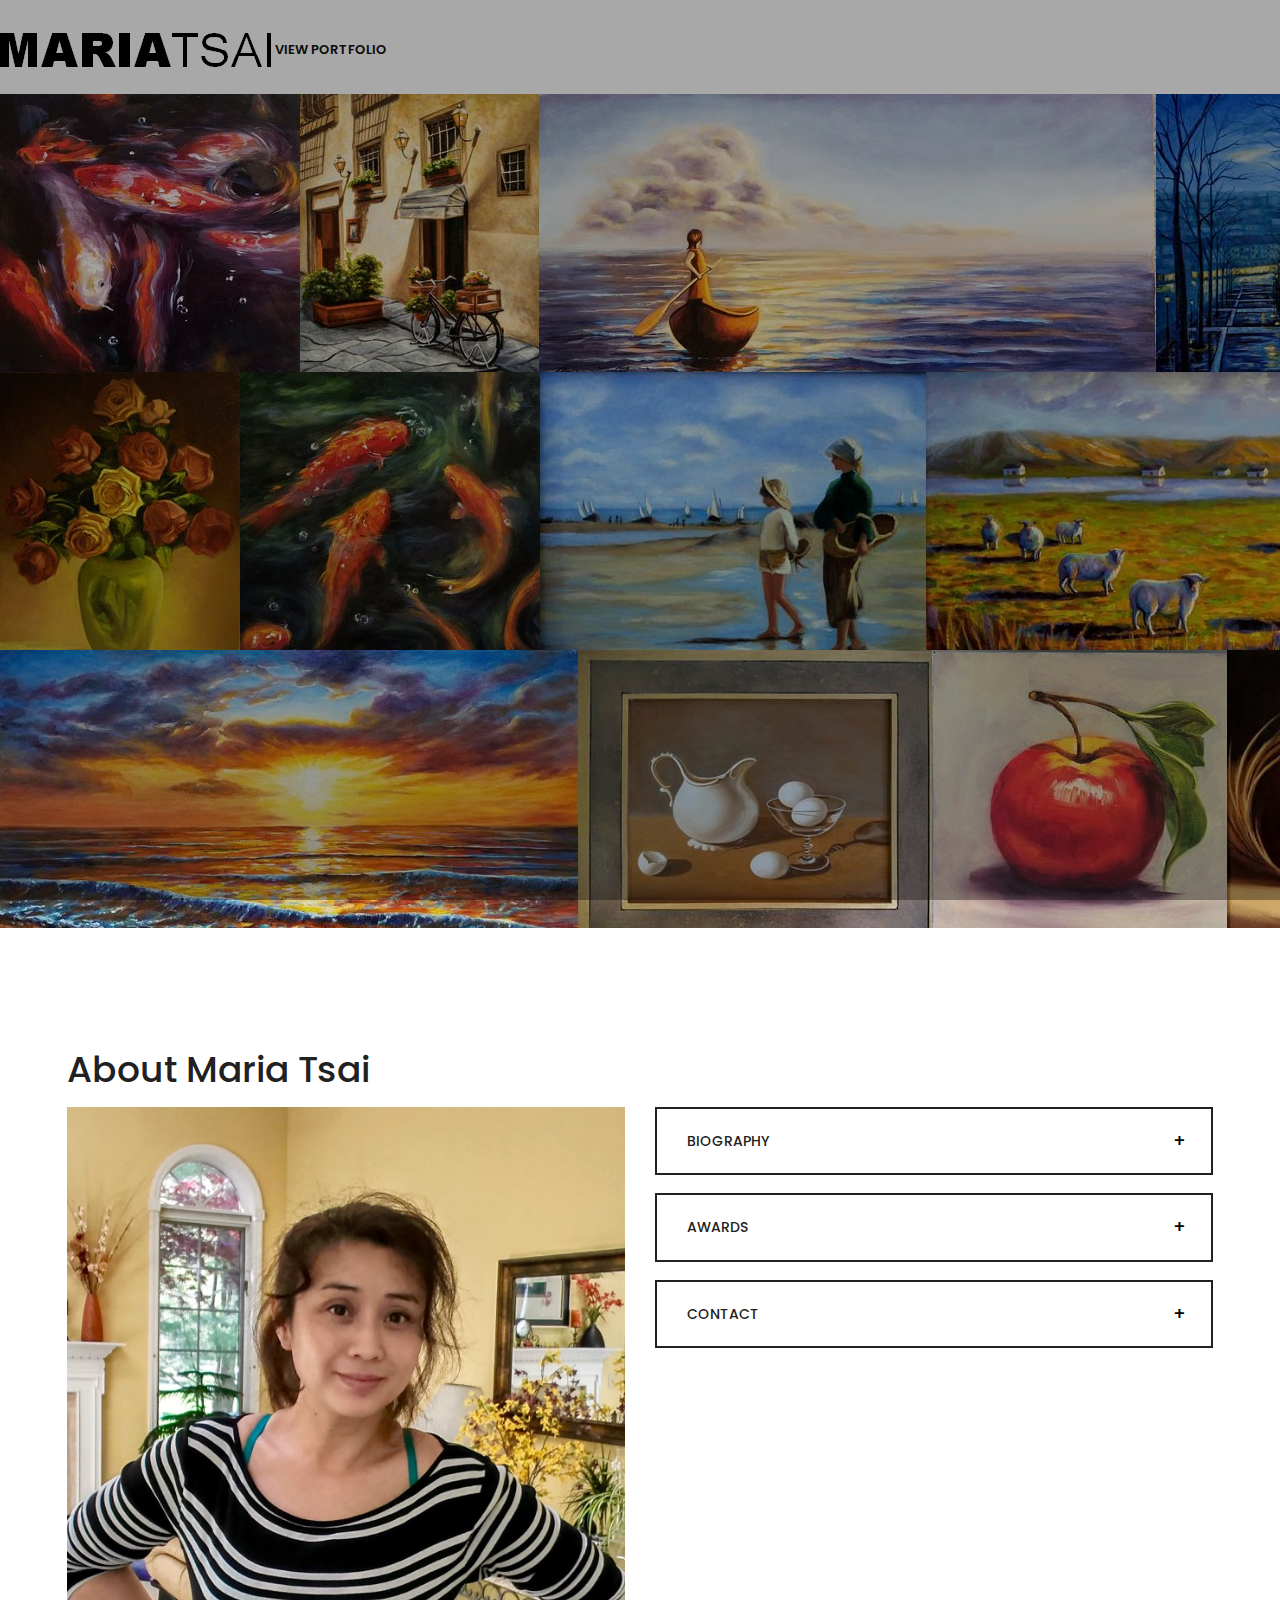
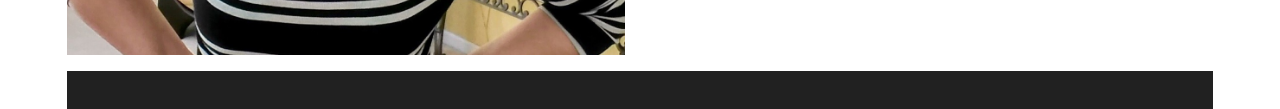
==== commit ed181612: "Update to correct version" ====
--- a/index.html
+++ b/index.html
@@ -21,10 +21,6 @@
 	<link rel="stylesheet" href="css/owl.carousel.min.css"/>
 	<link rel="stylesheet" href="css/justifiedGallery.min.css"/>
 
-	<!-- mavo -->
-	<script src="js/mavo.es5.js"></script>
-	<link rel="stylesheet" href="css/mavo.css">
-
 	<!-- Main Stylesheets -->
 	<link rel="stylesheet" href="css/style.css"/>
 
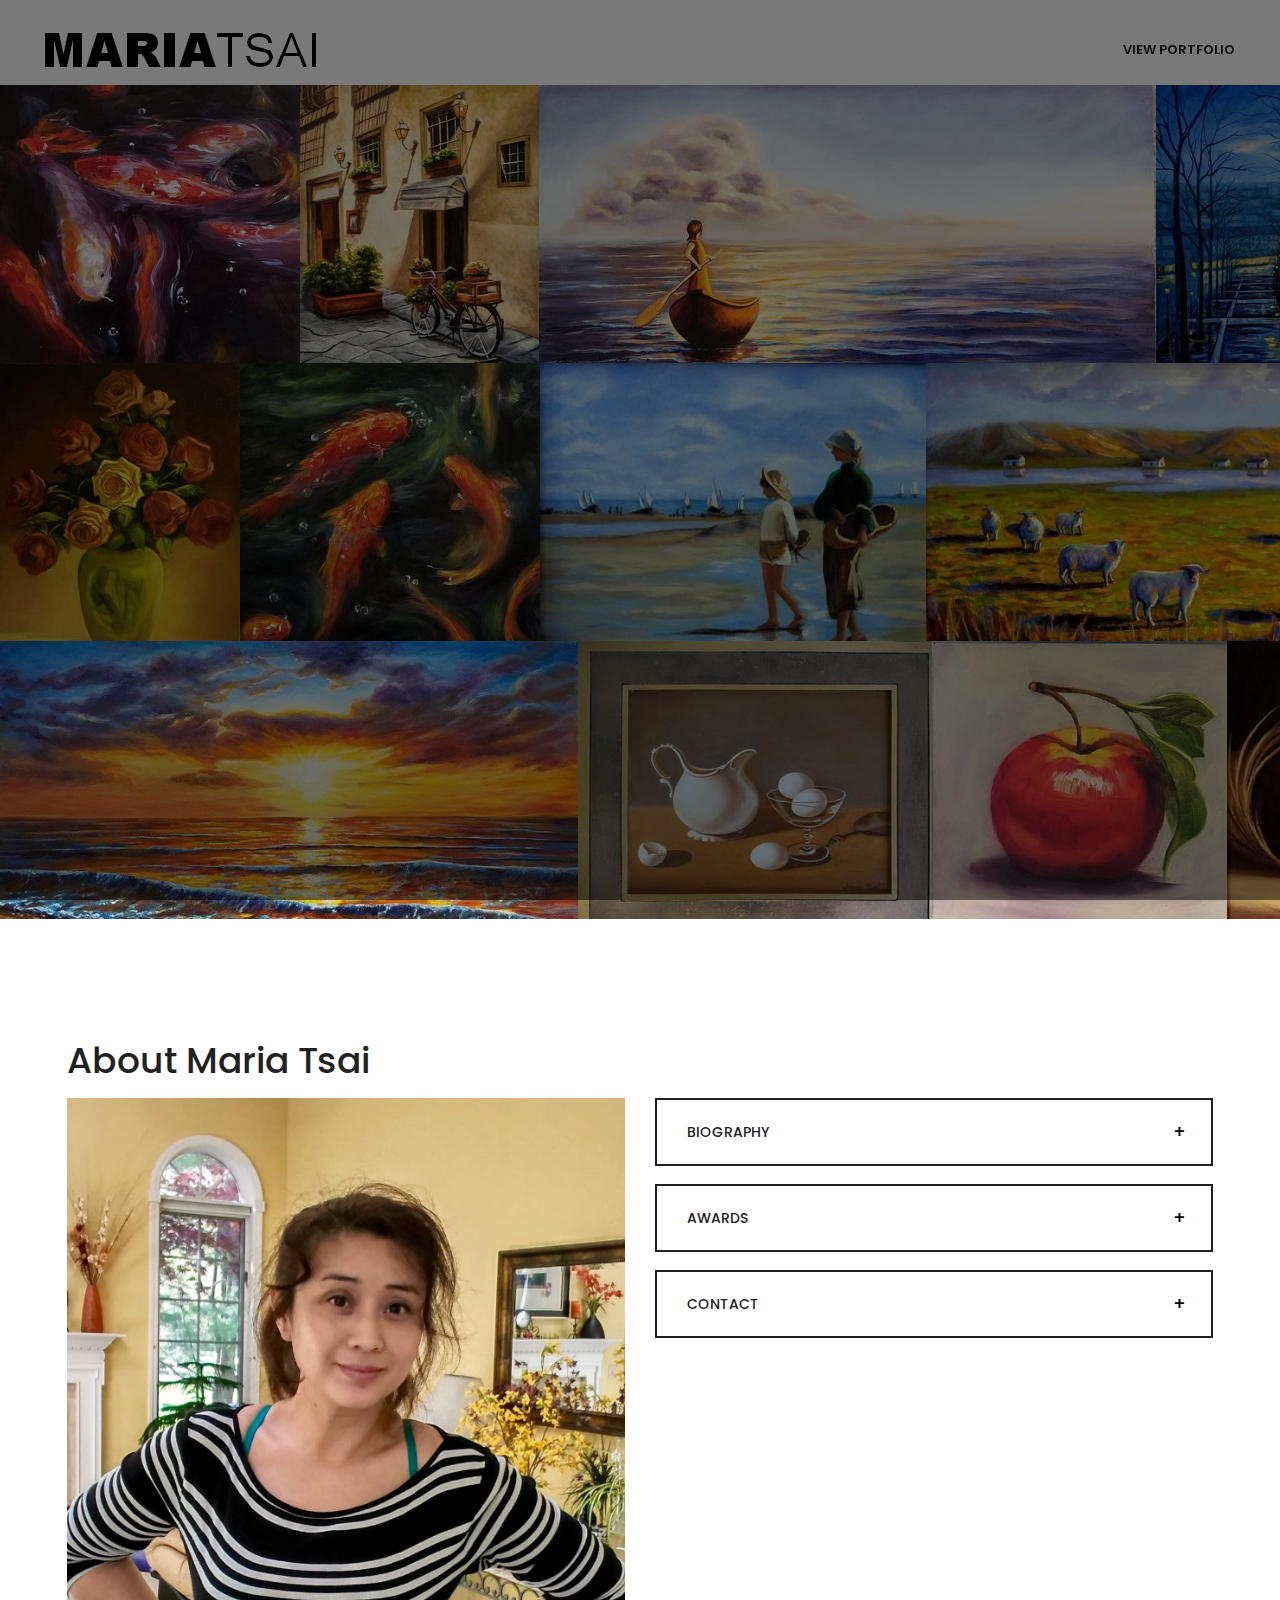
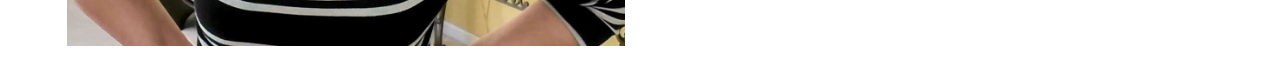
==== commit 859968ae: "Removed Empty Footer" ====
--- a/index.html
+++ b/index.html
@@ -237,7 +237,7 @@
 				</div>
 			</div>
 			
-	<!-- Footer section   -->
+	<!-- Footer section
 	<footer class="footer-section">
 		<div class="container-fluid">
 			<div class="row">
@@ -247,9 +247,9 @@
 			</div>
 		</div>
 	</footer>
-	<!-- Footer section end  -->
-
-	<!-- Search model -->
+	 Footer section end  -->
+
+	<!-- Search model
 	<div class="search-model">
 		<div class="h-100 d-flex align-items-center justify-content-center">
 			<div class="search-close-switch">+</div>
@@ -258,7 +258,7 @@
 			</form>
 		</div>
 	</div>
-	<!-- Search model end -->
+	 Search model end -->
 
 	<!--====== Javascripts & Jquery ======-->
 	<script src="js/jquery-3.2.1.min.js"></script>
--- a/css/style.css
+++ b/css/style.css
@@ -1160,7 +1160,7 @@
 
 /* Medium screen : 992px. */
 
-@media only screen and (min-width: 992px) and (max-width: 1199px) {
+@media only screen and (min-width: 992px){
 	.site-logo {
 		float: left;
 	margin-left: 45px;
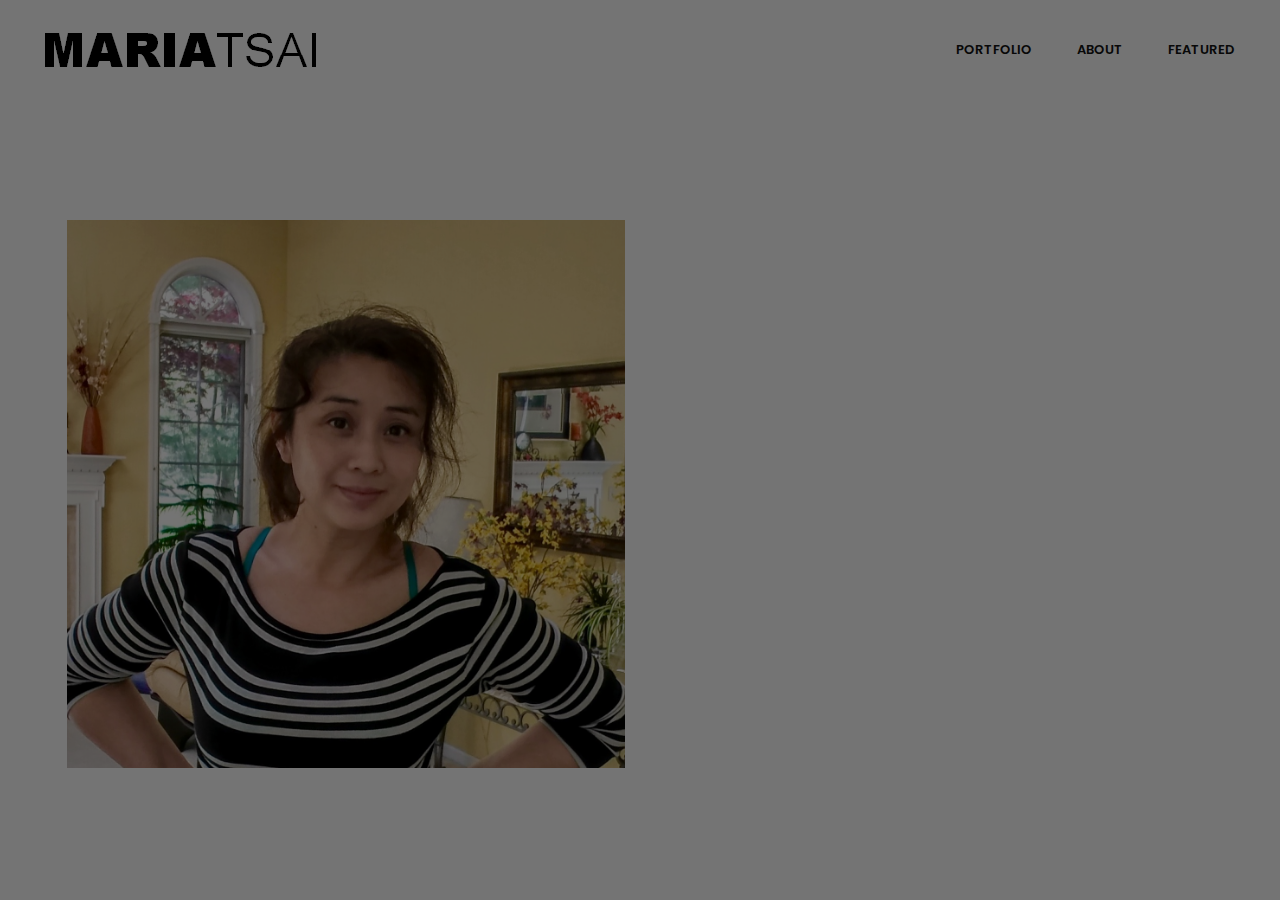
==== commit 44aab26a: "new rev" ====
--- a/index.html
+++ b/index.html
@@ -1,12 +1,15 @@
 <!DOCTYPE html>
-<html lang="zxx">
+<html>
+
 <head>
-	<title>Maria Tsai's Portfolio</title>
+<head>
+	<title>Maria Tsai</title>
 	<meta charset="UTF-8">
 	<meta name="description" content="Maria Tsai's Painting Portfolio">
 	<meta name="keywords" content="Maria, Tsai, Painting, Portfolio, html">
 	<meta name="viewport" content="width=device-width, initial-scale=1.0">
-	
+	<meta content="text/html; charset=iso-8859-2" http-equiv="Content-Type">
+
 	<!-- Favicon -->
 	<link href="img/favicon.ico" rel="shortcut icon"/>
 
@@ -20,159 +23,37 @@
 	<link rel="stylesheet" href="css/slicknav.min.css"/>
 	<link rel="stylesheet" href="css/owl.carousel.min.css"/>
 	<link rel="stylesheet" href="css/justifiedGallery.min.css"/>
+    <link rel="stylesheet" href="https://www.w3schools.com/w3css/4/w3.css">
 
 	<!-- Main Stylesheets -->
 	<link rel="stylesheet" href="css/style.css"/>
 
+	<style>
+	.featured {display:none;}
+	</style>
+</head>
 
-	<!--[if lt IE 9]>
-		<script src="https://oss.maxcdn.com/html5shiv/3.7.2/html5shiv.min.js"></script>
-		<script src="https://oss.maxcdn.com/respond/1.4.2/respond.min.js"></script>
-	<![endif]-->
-
-</head>
 <body>
-	<!-- Page Preloder -->
-	<div id="preloder">
+    <div id="preloder">
 		<div class="loader"></div>
 	</div>
-
-
 
 	<!-- Header section  -->
 	<header class="header-section">
 		<a href="index.html" class="site-logo"><img src="img/logo.png" alt="logo"></a>
-		<a href="portfolio.html" class="link-page">View Portfolio</a>
+		<a href="fullscreen.html" class="link-page">Featured</a>
+		<a href="about.html" class="link-page">About</a>
+		<a href="portfolio.html" class="link-page">Portfolio</a>
+	</header>
 
-	</header>
 	<div class="clearfix"></div>
 	<!-- Header section end  -->
 
-	<!-- Hero section  -->
-	<div class="hero-section">
-
-		<div class="hero-slider owl-carousel">
-			<div class="hero-item item set-bg" style="width:300px" data-setbg="img/portfolio/tn_51.jpg">
-				<a href="img/portfolio/51.jpg" title="Koi Fish, 12&#8243x12&#8243" class="hero-link img-popup set-bg" data-setbg="img/portfolio/tn_51.jpg">
-					<h2>Koi Fish</h2>
-				</a>
-			</div>
-			<div class="hero-item item set-bg" style="width:239px" data-setbg="img/portfolio/tn_27.jpg">
-				<a href="img/portfolio/27.jpg" title="Italian Street, 16&#8243x20&#8243" class="hero-link img-popup set-bg" data-setbg="img/portfolio/tn_27.jpg">
-					<h2>Italian Street</h2>
-				</a>
-			</div>
-			<div class="hero-item item set-bg" style="width:617px" data-setbg="img/portfolio/tn_43.jpg">
-				<a href="img/portfolio/43.jpg" title="Wanderlust, 12&#8243x24&#8243" class="hero-link img-popup set-bg" data-setbg="img/portfolio/tn_43.jpg">
-					<h2>Wanderlust</h2>
-				</a>
-			</div>
-			<div class="hero-item item set-bg" style="width:236px" data-setbg="img/portfolio/tn_23.jpg">
-				<a href="img/portfolio/23.jpg" title="Paris, 16&#8243x20&#8243" class="hero-link img-popup set-bg" data-setbg="img/portfolio/tn_23.jpg">
-					<h2>Paris</h2>
-				</a>
-			</div>
-			<div class="hero-item item set-bg" style="width:393px" data-setbg="img/portfolio/tn_5.jpg">
-				<a href="img/portfolio/5.jpg" title="Lead Me Lord, 9&#8243x11&#8243" class="hero-link img-popup set-bg" data-setbg="img/portfolio/tn_5.jpg">
-					<h2>Lead Me Lord</h2>
-				</a>
-			</div>
-			<div class="hero-item item set-bg" style="width:371px" data-setbg="img/portfolio/tn_26.jpg">
-				<a href="img/portfolio/26.jpg" title="Still Life, 11&#8243x14&#8243" class="hero-link img-popup set-bg" data-setbg="img/portfolio/tn_26.jpg">
-					<h2>Still Life</h2>
-				</a>
-			</div>
-			<div class="hero-item item set-bg" style="width:614px" data-setbg="img/portfolio/tn_31.jpg">
-				<a href="img/portfolio/31.jpg" title="Destiny, 12&#8243x24&#8243" class="hero-link img-popup set-bg" data-setbg="img/portfolio/tn_31.jpg">
-					<h2>Destiny</h2>
-				</a>
-			</div>
-		</div>
-		<div class="hero-slider owl-carousel">
-			<div class="hero-item item set-bg" style="width:240px" data-setbg="img/portfolio/tn_17.jpg">
-				<a href="img/portfolio/17.jpg" title="Roses, 16&#8243x20&#8243" class="hero-link img-popup set-bg" data-setbg="img/portfolio/tn_17.jpg">
-					<h2>Roses</h2>
-				</a>
-			</div>
-			<div class="hero-item item set-bg" style="width:300px" data-setbg="img/portfolio/tn_53.jpg">
-				<a href="img/portfolio/53.jpg" title="Happy Fish, 12&#8243x12&#8243" class="hero-link img-popup set-bg" data-setbg="img/portfolio/tn_53.jpg">
-					<h2>Happy Fish</h2>
-				</a>
-			</div>
-			<div class="hero-item item set-bg" style="width:386px" data-setbg="img/portfolio/tn_7.jpg">
-				<a href="img/portfolio/7.jpg" title="Oyster Pickers, 11&#8243x14&#8243" class="hero-link img-popup set-bg" data-setbg="img/portfolio/tn_7.jpg">
-					<h2>Oyster Pickers</h2>
-				</a>
-			</div>
-			<div class="hero-item item set-bg" style="width:627px" data-setbg="img/portfolio/tn_40.jpg">
-				<a href="img/portfolio/40.jpg" title="Pasture, 12&#8243x24&#8243" class="hero-link img-popup set-bg" data-setbg="img/portfolio/tn_40.jpg">
-					<h2>Pasture</h2>
-				</a>
-			</div>
-			<div class="hero-item item set-bg" style="width:177px" data-setbg="img/portfolio/tn_54.jpg">
-				<a href="img/portfolio/54.jpg" title="Drifting Away, 21&#8243x35&#8243" class="hero-link img-popup set-bg" data-setbg="img/portfolio/tn_54.jpg">
-					<h2>Drifting Away</h2>
-				</a>
-			</div>
-			<div class="hero-item item set-bg" style="width:240px" data-setbg="img/portfolio/tn_42.jpg">
-				<a href="img/portfolio/42.jpg" title="Taj Mahal, 16&#8243x20&#8243" class="hero-link img-popup set-bg" data-setbg="img/portfolio/tn_42.jpg">
-					<h2>Taj Mahal</h2>
-				</a>
-			</div>
-			<div class="hero-item item set-bg" style="width:622px" data-setbg="img/portfolio/tn_33.jpg">
-				<a href="img/portfolio/33.jpg" title="Untitled, 12&#8243x24&#8243" class="hero-link img-popup set-bg" data-setbg="img/portfolio/tn_33.jpg">
-					<h2>Untitled</h2>
-				</a>
-			</div>
-		</div>
-		<div class="hero-slider owl-carousel">
-			<div class="hero-item item set-bg" style="width:578px" data-setbg="img/portfolio/tn_48.jpg">
-				<a href="img/portfolio/48.jpg" title="Sunset, 13&#8243x25&#8243" class="hero-link img-popup set-bg" data-setbg="img/portfolio/tn_48.jpg">
-					<h2>Sunset</h2>
-				</a>
-			</div>
-			<div class="hero-item item set-bg" style="width:354px" data-setbg="img/portfolio/tn_12.jpg">
-				<a href="img/portfolio/12.jpg" title="Eggs, 11&#8243x14&#8243" class="hero-link img-popup set-bg" data-setbg="img/portfolio/tn_12.jpg">
-					<h2>Eggs</h2>
-				</a>
-			</div>
-			<div class="hero-item item set-bg" style="width:295px" data-setbg="img/portfolio/tn_56.jpg">
-				<a href="img/portfolio/56.jpg" title="Apple, 6&#8243x6&#8243" class="hero-link img-popup set-bg" data-setbg="img/portfolio/tn_56.jpg">
-					<h2>Apple</h2>
-				</a>
-			</div>
-			<div class="hero-item item set-bg" style="width:301px" data-setbg="img/portfolio/tn_19.jpg">
-				<a href="img/portfolio/19.jpg" title="Baskets, 20&#8243x20&#8243" class="hero-link img-popup set-bg" data-setbg="img/portfolio/tn_19.jpg">
-					<h2>Baskets</h2>
-				</a>
-			</div>
-			<div class="hero-item item set-bg" style="width:300px" data-setbg="img/portfolio/tn_45.jpg">
-				<a href="img/portfolio/45.jpg" title="Walden, 36&#8243x36&#8243" class="hero-link img-popup set-bg" data-setbg="img/portfolio/tn_45.jpg">
-					<h2>Walden</h2>
-				</a>
-			</div>
-			<div class="hero-item item set-bg" style="width:380px" data-setbg="img/portfolio/tn_41.jpg">
-				<a href="img/portfolio/41.jpg" title="Oranges, 11&#8243x14&#8243" class="hero-link img-popup set-bg" data-setbg="img/portfolio/tn_41.jpg">
-					<h2>Oranges</h2>
-				</a>
-			</div>
-			<div class="hero-item item set-bg" style="width:410px" data-setbg="img/portfolio/tn_46.jpg">
-				<a href="img/portfolio/46.jpg" title="Grapes, 11&#8243x14&#8243" class="hero-link img-popup set-bg" data-setbg="img/portfolio/tn_46.jpg">
-					<h2>Grapes</h2>
-				</a>
-			</div>
-
-		</div>
-	</div>
-	<!-- Hero section end  -->
-	
 	<!-- Contact section  -->
 	<section class="elements-section">
 		<div class="container">
 			<!-- element -->
 			<div class="element">
-
-						<h2>About Maria Tsai</h2><p></p>
 
 <p></p>
 				<div class="row">
@@ -180,85 +61,19 @@
 					<div class="col-xl-6">
 						<img src="img/about2.jpg" alt="Maria Tsai">
 
-<p></p>									
-						<!--
-<div class="about-bg set-bg" data-setbg="img/about.jpg"></div>
--->
+<p></p>
 
 <div id="collapse1a" class="collapse" aria-labelledby="headingOne">
 <img src="img/about.jpg" alt="Maria Tsai">
-<p></p>									
+<p></p>
 								</div>
 					</div>
 
 					<div class="col-xl-6">
-						<!-- Accordions -->
-						<div id="accordion" class="accordion-area">
-							<div class="panel">
-								<div class="panel-header" id="headingOne">
-									<button class="panel-link" data-toggle="collapse" data-target="#collapse1,#collapse1a" aria-expanded="false" aria-controls="collapse1 collapse1a">Biography</button>
-								</div>
-								<div id="collapse1" class="collapse" aria-labelledby="headingOne">
-									<div class="panel-body">
-										
-<p>Maria Tsai is an oil painter from Clifton Park and a member of professional art organizations. Maria's paintings are well received in various galleries in the Capital Region. She is often praised for her grasp of picture composition and her particular delivering of lighting to the subjects.                                                                                                                                                                                                                                                                                                                                                                                                                                                                                            </p><p>Maria grew up in Shanghai in a family with artistic tradition, both her grandfather and father were an accomplished photographer. However, growing up in the repressive era of the “Cultural revolution” in China, artistic inclinations were frowned upon as being narcissistic. Fortunately for Maria, she emigrated to Canada at the tender age of 23 when her husband came over for his PhD. in chemistry. But family life ensured that she remained blissfully oblivious of her own artistic talents.                                                                                                                                                                                                                                                                                 </p><p>Her love affair with painting started about four years ago during a sip-and-paint session. A simple ladies’ night out turned into an explosive discovery as she realized how much she loved painting. The rest of the evening, she experienced flow for the first time in her life as she remained blissfully oblivious to her friends and her surroundings. Maria had heard anecdotes about chess masters, mathematicians, surgeons being so involved in flow that the roof could have fallen around them and they would have stayed oblivious and she had always scoffed at that thought but no more, that night, she knew she had discovered the secret to her flow and she realized that the building could have come crashing down around her and she would have been just as oblivious.</p><p>Since then, she has been attending workshops with artist Robin Rosenthal, Corey Pitkin, Takeyce Walter, Vincent Crotty, and Joan Lord to sharpen her skills.                                                                                                                                                                                                                                                                                                                                                                                                                                                                                                                                                                                                                                   </p><p>Maria experiences an intense joy that when she discovers the effect of light in new and unexpected variations on water as well as on other still life objects and fortunately for us, she does an excellent job of sharing it with all of us.                                                                                                                                                                                                                                                                                                                                                                                                                                                                                                                                                  </p><p>                                                                                                                                                                                                                                                                                                                                                                                                                                                                                                                                                                                                                                                                                                                                                                                               </p>
-									</div>
-								</div>
-							</div>
-							<div class="panel">
-								<div class="panel-header" id="headingTwo">
-									<button class="panel-link" data-toggle="collapse" data-target="#collapse2" aria-expanded="false" aria-controls="collapse2">Awards</button>
-								</div>
-								<div id="collapse2" class="collapse" aria-labelledby="headingTwo">
-									<div class="panel-body">
-<p></p>
-										<ul style="padding-left:20px;color:#888888">
-				<li>Autumn Jewels Art Show 2017: First Place</li>
-				<li>Hagaman Art Show 2017: Third Place</li>
-				<li>Autumn Jewels Art Show 2016: Honorable Mention</li>
-				<li>Hagaman Art Show 2016: Third Place</li>
-				<br>
-			</ul>
-									</div>
-								</div>
-							</div>
-							<div class="panel">
-								<div class="panel-header" id="headingThree">
-									<button class="panel-link" data-toggle="collapse" data-target="#collapse3" aria-expanded="false" aria-controls="collapse3">Contact</button>
-								</div>
-								<div id="collapse3" class="collapse" aria-labelledby="headingThree">
-									<div class="panel-body">
-										<p>Thanks for visiting my website. Please feel free to contact me at <a href="mailto:art@mariatsai.com">art@mariatsai.com</p>
-									</div>
-								</div>
-							</div>
-						</div>
+
 					</div>
 				</div>
 			</div>
-			
-	<!-- Footer section
-	<footer class="footer-section">
-		<div class="container-fluid">
-			<div class="row">
-				<div class="col-md-6 order-1 order-md-2">
-				</div>
-				</div>
-			</div>
-		</div>
-	</footer>
-	 Footer section end  -->
-
-	<!-- Search model
-	<div class="search-model">
-		<div class="h-100 d-flex align-items-center justify-content-center">
-			<div class="search-close-switch">+</div>
-			<form class="search-model-form">
-				<input type="text" id="search-input" placeholder="Search here.....">
-			</form>
-		</div>
-	</div>
-	 Search model end -->
 
 	<!--====== Javascripts & Jquery ======-->
 	<script src="js/jquery-3.2.1.min.js"></script>
@@ -271,6 +86,5 @@
 	<script src="js/instafeed.min.js"></script>
 	<script src="js/masonry.pkgd.min.js"></script>
 	<script src="js/main.js"></script>
-
-	</body>
+</body>
 </html>
--- a/css/style.css
+++ b/css/style.css
@@ -9,6 +9,10 @@
 	font-family: "Poppins", sans-serif;
 	-webkit-font-smoothing: antialiased;
 	font-smoothing: antialiased;
+}
+
+body {
+	overflow-y:scroll;
 }
 
 h1,
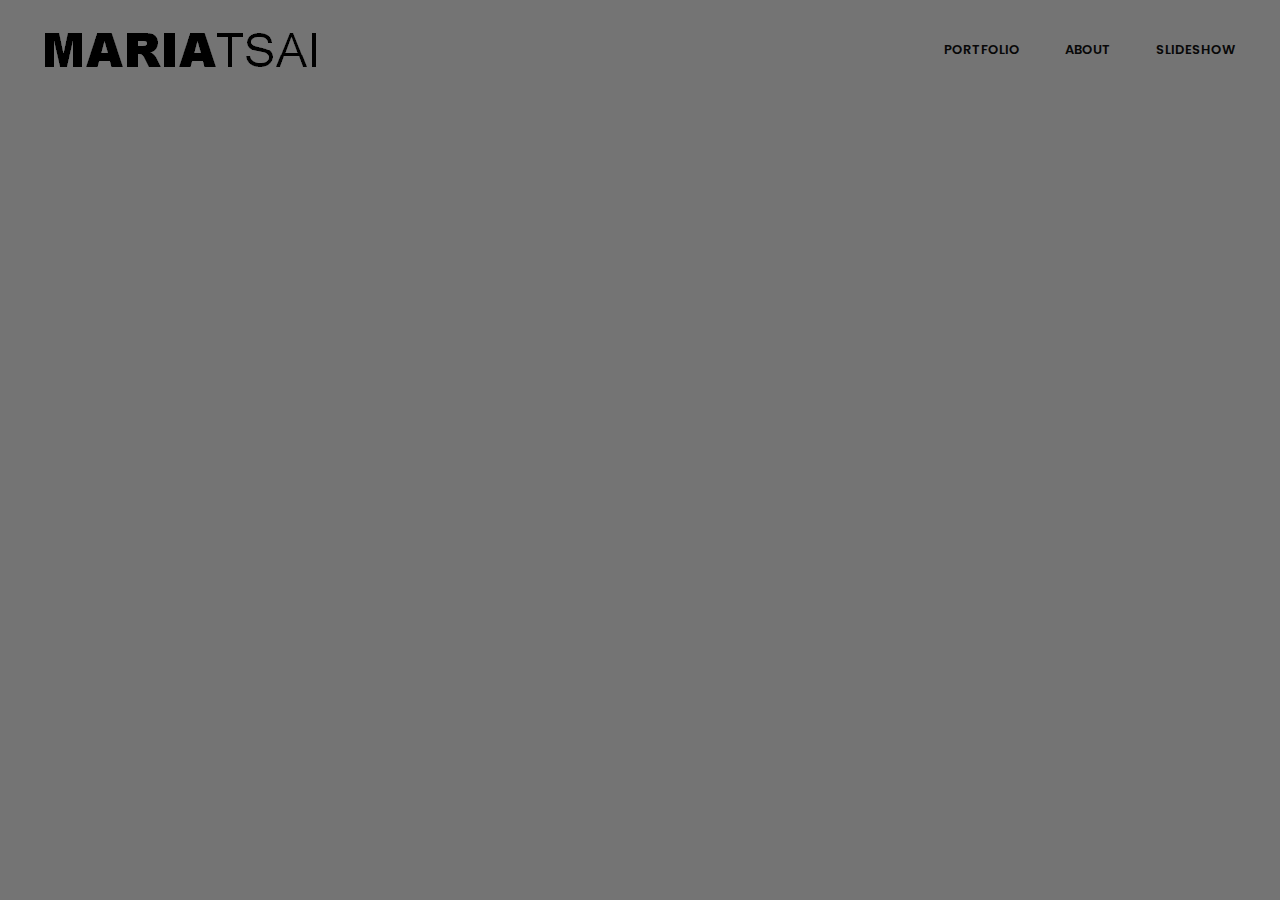
==== commit 7335c37d: "New Version" ====
--- a/index.html
+++ b/index.html
@@ -41,7 +41,7 @@
 	<!-- Header section  -->
 	<header class="header-section">
 		<a href="index.html" class="site-logo"><img src="img/logo.png" alt="logo"></a>
-		<a href="fullscreen.html" class="link-page">Featured</a>
+		<a href="fullscreen.html" class="link-page">Slideshow</a>
 		<a href="about.html" class="link-page">About</a>
 		<a href="portfolio.html" class="link-page">Portfolio</a>
 	</header>
@@ -54,24 +54,6 @@
 		<div class="container">
 			<!-- element -->
 			<div class="element">
-
-<p></p>
-				<div class="row">
-
-					<div class="col-xl-6">
-						<img src="img/about2.jpg" alt="Maria Tsai">
-
-<p></p>
-
-<div id="collapse1a" class="collapse" aria-labelledby="headingOne">
-<img src="img/about.jpg" alt="Maria Tsai">
-<p></p>
-								</div>
-					</div>
-
-					<div class="col-xl-6">
-
-					</div>
 				</div>
 			</div>
 
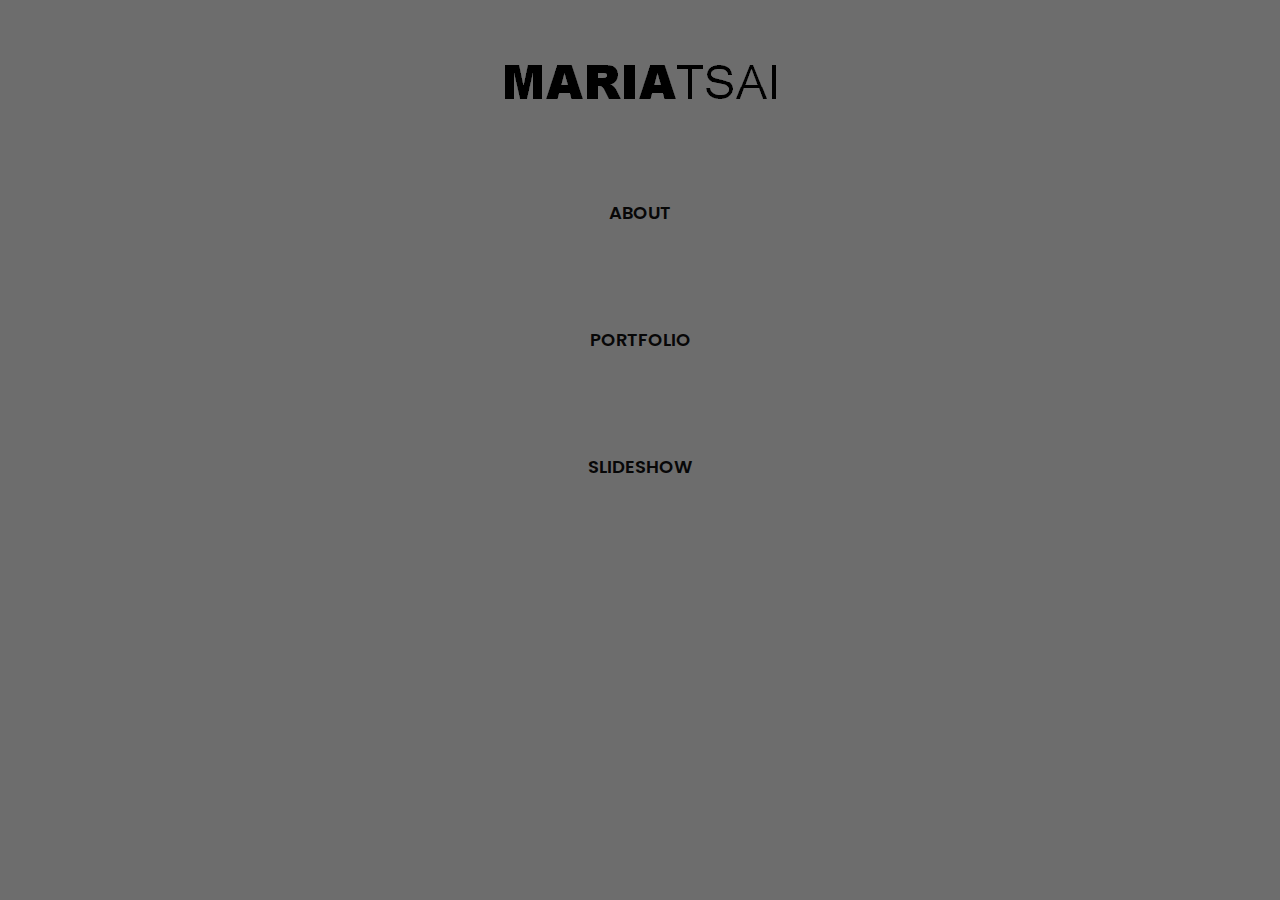
==== commit dca9000f: "Update tags in portfolio, add photos" ====
--- a/index.html
+++ b/index.html
@@ -39,14 +39,13 @@
 	</div>
 
 	<!-- Header section  -->
-	<header class="header-section">
-		<a href="index.html" class="site-logo"><img src="img/logo.png" alt="logo"></a>
-		<a href="fullscreen.html" class="link-page">Slideshow</a>
-		<a href="about.html" class="link-page">About</a>
-		<a href="portfolio.html" class="link-page">Portfolio</a>
-	</header>
+	<div class="home-header">
+		<a href="index.html" class="home-logo"><img src="img/logo.png" alt="logo"></a>
+		<a href="about.html" class="home-links">About</a>
+		<a href="portfolio.html" class="home-links">Portfolio</a>
+		<a href="fullscreen.html" class="home-links">Slideshow</a>
 
-	<div class="clearfix"></div>
+	</div>
 	<!-- Header section end  -->
 
 	<!-- Contact section  -->
--- a/css/style.css
+++ b/css/style.css
@@ -484,6 +484,27 @@
 	padding: 25px 0;
 }
 
+.home-header {
+	padding-top: 15px;
+	padding-bottom: 27px;
+	position: relative;
+	z-index: 99;
+	text-align: center;
+}
+.home-logo {
+	display: block;
+	float: center;
+	padding: 50px;
+}
+.home-links {
+	display: block;
+	float: center;
+	font-size: 18px;
+	color: #121212;
+	font-weight: 600;
+	text-transform: uppercase;
+	padding: 50px 0px;
+}
 .header-controls {
 	float: right;
 	display: block;
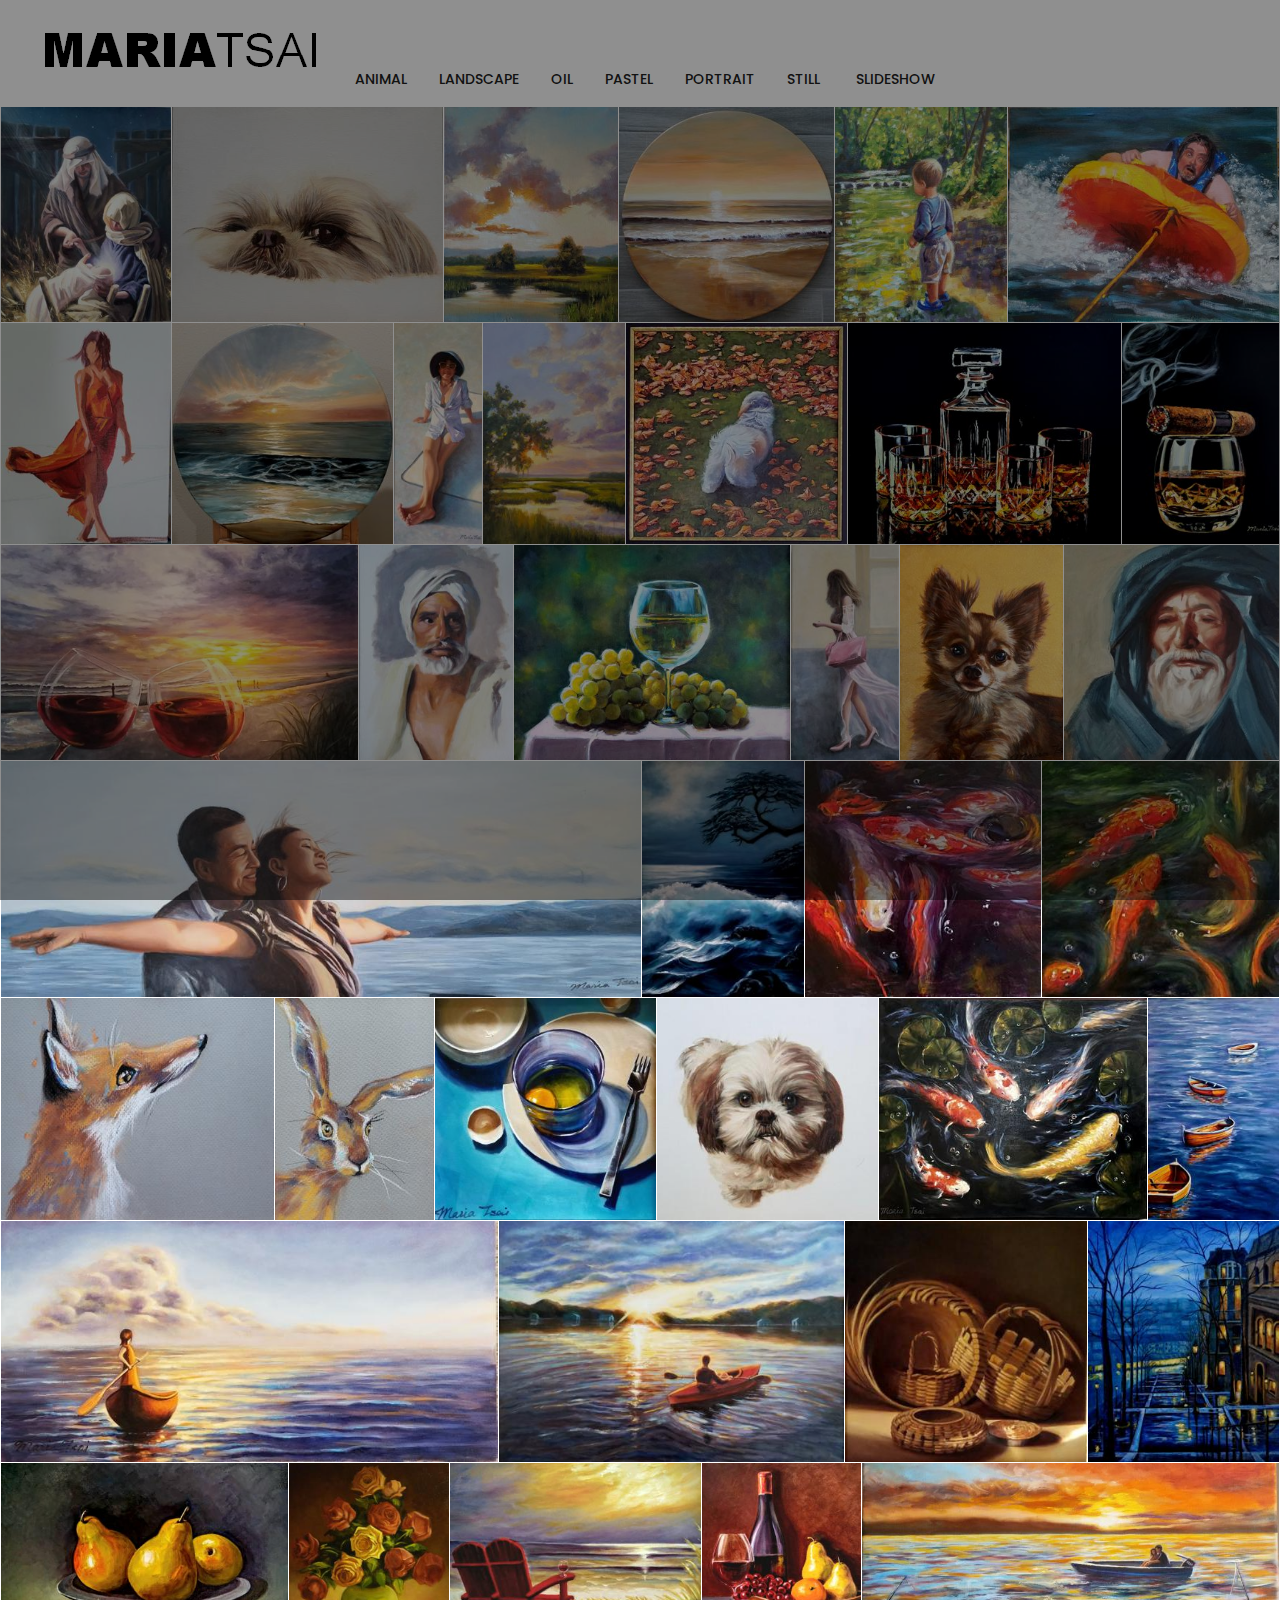
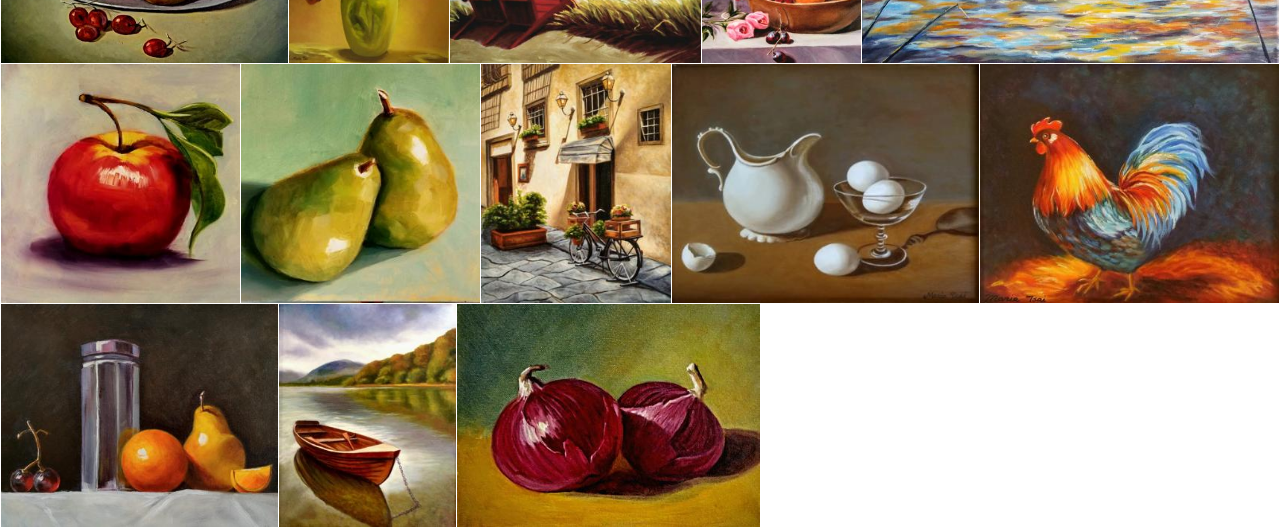
==== commit 3ed7dbc9: "Various changes" ====
--- a/index.html
+++ b/index.html
@@ -1,15 +1,12 @@
 <!DOCTYPE html>
-<html>
-
+<html lang="zxx">
 <head>
-<head>
-	<title>Maria Tsai</title>
+	<title>Maria Tsai's Portfolio</title>
 	<meta charset="UTF-8">
-	<meta name="description" content="Maria Tsai's Painting Portfolio">
+	<meta name="description" content="Maria Tsai's Portfolio">
 	<meta name="keywords" content="Maria, Tsai, Painting, Portfolio, html">
 	<meta name="viewport" content="width=device-width, initial-scale=1.0">
-	<meta content="text/html; charset=iso-8859-2" http-equiv="Content-Type">
-
+	
 	<!-- Favicon -->
 	<link href="img/favicon.ico" rel="shortcut icon"/>
 
@@ -23,41 +20,352 @@
 	<link rel="stylesheet" href="css/slicknav.min.css"/>
 	<link rel="stylesheet" href="css/owl.carousel.min.css"/>
 	<link rel="stylesheet" href="css/justifiedGallery.min.css"/>
-    <link rel="stylesheet" href="https://www.w3schools.com/w3css/4/w3.css">
 
 	<!-- Main Stylesheets -->
 	<link rel="stylesheet" href="css/style.css"/>
 
-	<style>
-	.featured {display:none;}
-	</style>
+
+	<!--[if lt IE 9]>
+		<script src="https://oss.maxcdn.com/html5shiv/3.7.2/html5shiv.min.js"></script>
+		<script src="https://oss.maxcdn.com/respond/1.4.2/respond.min.js"></script>
+	<![endif]-->
+
 </head>
-
 <body>
-    <div id="preloder">
+	<!-- Page Preloder -->
+	<div id="preloder">
 		<div class="loader"></div>
 	</div>
 
+
+
 	<!-- Header section  -->
-	<div class="home-header">
-		<a href="index.html" class="home-logo"><img src="img/logo.png" alt="logo"></a>
-		<a href="about.html" class="home-links">About</a>
-		<a href="portfolio.html" class="home-links">Portfolio</a>
-		<a href="fullscreen.html" class="home-links">Slideshow</a>
-
-	</div>
+	<header class="header-section">
+		
+		<a href="index.html" class="site-logo"><img src="img/logo.png" alt="logo"></a> 
+		<!-- <a href="index.html"class="link-page">Return Home</a> -->
+	</header>
+	<div class="clearfix"></div>
 	<!-- Header section end  -->
 
-	<!-- Contact section  -->
-	<section class="elements-section">
-		<div class="container">
-			<!-- element -->
-			<div class="element">
-				</div>
-			</div>
-
+	
+	<script src="js/jquery-3.2.1.min.js"></script>
+	<script src="js/jquery.justifiedGallery.min.js"></script>
+
+	<!-- Portfolio section  -->
+	<div class="portfolio-section portfolio-filter controls text-center">
+<button style="font-size: 14px;
+	background: transparent;
+	border: none;
+	color: #212121;
+	font-weight: 500;
+	text-transform: uppercase;
+	margin-left: 10px;
+	margin-right: 10px;
+	cursor: pointer;" class="enable-Animal">Animal</button><button style="font-size: 14px;
+	background: transparent;
+	border: none;
+	color: #212121;
+	font-weight: 500;
+	text-transform: uppercase;
+	margin-left: 10px;
+	margin-right: 10px;
+	cursor: pointer;" class="enable-Landscape">Landscape</button><button style="font-size: 14px;
+	background: transparent;
+	border: none;
+	color: #212121;
+	font-weight: 500;
+	text-transform: uppercase;
+	margin-left: 10px;
+	margin-right: 10px;
+	cursor: pointer;" class="enable-Oil">Oil</button><button style="font-size: 14px;
+	background: transparent;
+	border: none;
+	color: #212121;
+	font-weight: 500;
+	text-transform: uppercase;
+	margin-left: 10px;
+	margin-right: 10px;
+	cursor: pointer;" class="enable-Pastel">Pastel</button><button style="font-size: 14px;
+	background: transparent;
+	border: none;
+	color: #212121;
+	font-weight: 500;
+	text-transform: uppercase;
+	margin-left: 10px;
+	margin-right: 10px;
+	cursor: pointer;" class="enable-Portrait">Portrait</button><button style="font-size: 14px;
+	background: transparent;
+	border: none;
+	color: #212121;
+	font-weight: 500;
+	text-transform: uppercase;
+	margin-left: 10px;
+	margin-right: 10px;
+	cursor: pointer;" class="enable-Still">Still</button>
+        <a href="fullscreen.html"> <button style="font-size: 14px;
+	background: transparent;
+	border: none;
+	color: #212121;
+	font-weight: 500;
+	text-transform: uppercase;
+	margin-left: 10px;
+	margin-right: 0px;
+	cursor: pointer;" class="enable-all">Slideshow</button></a>
+    </div>
+			<div id="mygallery" class="justified-gallery">
+				<a href="img/portfolio/20241227_140107 - Maria Tsai.jpg" title="Our king is born, 24x30" class="img-popup Oil Portrait">
+					<img alt="Our king is born" src="img/thumbnails/20241227_140107 - Maria Tsai.jpg">
+				</a>
+				<a href="img/portfolio/20240902_212034 - Maria Tsai.jpg" title="Mocha baby, 8x10" class="img-popup Oil Portrait Animal">
+					<img alt="Mocha baby" src="img/thumbnails/20240902_212034 - Maria Tsai.jpg">
+				</a>
+				<a href="img/portfolio/20240713_125714 - Maria Tsai.jpg" title="California Meadow, 8x10" class="img-popup Oil Landscape">
+					<img alt="California Meadow" src="img/thumbnails/20240713_125714 - Maria Tsai.jpg">
+				</a>
+				<a href="img/portfolio/20241227_140257 - Maria Tsai.jpg" title="Sandy beach, 24&#8243 diameter " class="img-popup Oil Landscape">
+					<img alt="Sandy beach" src="img/thumbnails/20241227_140257 - Maria Tsai.jpg">
+				</a>
+				<a href="img/portfolio/20240827_144651 - Maria Tsai.jpg" title="Baby G, 8x10" class="img-popup Oil Portrait">
+					<img alt="Baby G" src="img/thumbnails/20240827_144651 - Maria Tsai.jpg">
+				</a>
+				<a href="img/portfolio/20240727_164840 - Maria Tsai.jpg" title="Oh no!, 8x10" class="img-popup Oil Portrait">
+					<img alt="Oh no!" src="img/thumbnails/20240727_164840 - Maria Tsai.jpg">
+				</a>
+				<a href="img/portfolio/20240802_131952 - Maria Tsai.jpg" title="20 mins practice , 8x10" class="img-popup Oil Portrait">
+					<img alt="20 mins practice " src="img/thumbnails/20240802_131952 - Maria Tsai.jpg">
+				</a>
+				<a href="img/portfolio/20240410_214630 - Maria Tsai.jpg" title="My favorite place, 24&#8243" class="img-popup Oil Landscape">
+					<img alt="My favorite place" src="img/thumbnails/20240410_214630 - Maria Tsai.jpg">
+				</a>
+				<a href="img/portfolio/20241227_144157 - Maria Tsai.jpg" title="Self portrait , 12x48" class="img-popup Oil Portrait">
+					<img alt="Self portrait " src="img/thumbnails/20241227_144157 - Maria Tsai.jpg">
+				</a>
+				<a href="img/portfolio/20240830_172305 - Maria Tsai.jpg" title="Florida sunset, 8x12" class="img-popup Oil Landscape">
+					<img alt="Florida sunset" src="img/thumbnails/20240830_172305 - Maria Tsai.jpg">
+				</a>
+				<a href="img/portfolio/20240419_120043 - Maria Tsai.jpg" title="Baby momo, 24x24" class="img-popup Oil Portrait">
+					<img alt="Baby momo" src="img/thumbnails/20240419_120043 - Maria Tsai.jpg">
+				</a>
+				<a href="img/portfolio/20230119_140840 - Maria Tsai.jpg" title="Whisky set, 16&#8243 x 20&#8243" class="img-popup Oil Still">
+					<img alt="Whisky set" src="img/thumbnails/20230119_140840 - Maria Tsai.jpg">
+				</a>
+				<a href="img/portfolio/20230209_114438 - Maria Tsai.jpg" title="Pour me a glass please, 16x20" class="img-popup Oil Still">
+					<img alt="Pour me a glass please" src="img/thumbnails/20230209_114438 - Maria Tsai.jpg">
+				</a>
+				<a href="img/portfolio/20230119_140805 - Maria Tsai.jpg" title="Time to relax, 16&#8243 x 20&#8243" class="img-popup Oil Still">
+					<img alt="Time to relax" src="img/thumbnails/20230119_140805 - Maria Tsai.jpg">
+				</a>
+				<a href="img/portfolio/123_1(7) - Maria Tsai.jpeg" title="A great beginning , 48&#8243 x 30&#8243" class="img-popup Oil Still Landscape">
+					<img alt="A great beginning " src="img/thumbnails/123_1(7) - Maria Tsai.jpeg">
+				</a>
+				<a href="img/portfolio/20230206_174720 - Maria Tsai.jpg" title="An Arabic man, 16&#8243 x 20&#8243" class="img-popup Oil Portrait">
+					<img alt="An Arabic man" src="img/thumbnails/20230206_174720 - Maria Tsai.jpg">
+				</a>
+				<a href="img/portfolio/20230206_175016 - Maria Tsai.jpg" title="Wine and grapes, 20&#8243 x 16&#8243" class="img-popup Oil Still">
+					<img alt="Wine and grapes" src="img/thumbnails/20230206_175016 - Maria Tsai.jpg">
+				</a>
+				<a href="img/portfolio/20220428_131204 - Maria Tsai.jpg" title="Pink, 12&#8243 x 24&#8243" class="img-popup Oil Portrait">
+					<img alt="Pink" src="img/thumbnails/20220428_131204 - Maria Tsai.jpg">
+				</a>
+				<a href="img/portfolio/IMG_5922 - Maria Tsai.JPG" title="Heidi, 11&#8243 x 14&#8243" class="img-popup Oil Animal Portrait">
+					<img alt="Heidi" src="img/thumbnails/IMG_5922 - Maria Tsai.JPG">
+				</a>
+				<a href="img/portfolio/69 - Maria Tsai.jpg" title="Sad old man, 12&#8243 x 12&#8243" class="img-popup Oil Portrait">
+					<img alt="Sad old man" src="img/thumbnails/69 - Maria Tsai.jpg">
+				</a>
+				<a href="img/portfolio/20230206_174840 - Maria Tsai.jpg" title="Copy cats, 35&#8243 x 13&#8243" class="img-popup Oil Portrait">
+					<img alt="Copy cats" src="img/thumbnails/20230206_174840 - Maria Tsai.jpg">
+				</a>
+				<a href="img/portfolio/52 - Maria Tsai.jpg" title="Lonely Cypress, 16&#8243 x 24&#8243" class="img-popup Oil Landscape">
+					<img alt="Lonely Cypress" src="img/thumbnails/52 - Maria Tsai.jpg">
+				</a>
+				<a href="img/portfolio/51 - Maria Tsai.jpg" title="Happy fish, 14&#8243 x 14&#8243" class="img-popup Oil Animal">
+					<img alt="Happy fish" src="img/thumbnails/51 - Maria Tsai.jpg">
+				</a>
+				<a href="img/portfolio/53 - Maria Tsai.jpg" title="Koi fish, 12&#8243 x 12&#8243" class="img-popup Oil Animal">
+					<img alt="Koi fish" src="img/thumbnails/53 - Maria Tsai.jpg">
+				</a>
+				<a href="img/portfolio/20221121_143151 - Maria Tsai.jpg" title="Fox, 11&#8243 x 14&#8243" class="img-popup Pastel Animal">
+					<img alt="Fox" src="img/thumbnails/20221121_143151 - Maria Tsai.jpg">
+				</a>
+				<a href="img/portfolio/20221121_143211 - Maria Tsai.jpg" title="Hare, 11&#8243 x 14&#8243" class="img-popup Pastel Animal">
+					<img alt="Hare" src="img/thumbnails/20221121_143211 - Maria Tsai.jpg">
+				</a>
+				<a href="img/portfolio/55 - Maria Tsai.jpg" title="Breakfast, 15&#8243 x 15&#8243" class="img-popup Oil Still">
+					<img alt="Breakfast" src="img/thumbnails/55 - Maria Tsai.jpg">
+				</a>
+				<a href="img/portfolio/mmexport1631633233698 - Maria Tsai.jpg" title="Our Momo, 10&#8243 x 10&#8243" class="img-popup Oil Animal Portrait">
+					<img alt="Our Momo" src="img/thumbnails/mmexport1631633233698 - Maria Tsai.jpg">
+				</a>
+				<a href="img/portfolio/mmexport1676227513436 - Maria Tsai.jpg" title="Koi pond , 48x36" class="img-popup Oil Animal">
+					<img alt="Koi pond " src="img/thumbnails/mmexport1676227513436 - Maria Tsai.jpg">
+				</a>
+				<a href="img/portfolio/20230209_114645 - Maria Tsai.jpg" title="Albany's winter, 24x24" class="img-popup Oil Landscape">
+					<img alt="Albany's winter" src="img/thumbnails/20230209_114645 - Maria Tsai.jpg">
+				</a>
+				<a href="img/portfolio/20181206_122139~2 - Maria Tsai.jpg" title="A New Day, 14x11" class="img-popup Oil Landscape">
+					<img alt="A New Day" src="img/thumbnails/20181206_122139~2 - Maria Tsai.jpg">
+				</a>
+				<a href="img/portfolio/20190313_105614 - Maria Tsai.jpg" title="My model , 12x12" class="img-popup Oil Portrait">
+					<img alt="My model " src="img/thumbnails/20190313_105614 - Maria Tsai.jpg">
+				</a>
+				<a href="img/portfolio/54 - Maria Tsai.jpg" title="Drifting away, 26&#8243 x 40&#8243" class="img-popup Oil Landscape">
+					<img alt="Drifting away" src="img/thumbnails/54 - Maria Tsai.jpg">
+				</a>
+				<a href="img/portfolio/43 - Maria Tsai.jpg" title="The journey beyond, 24x12" class="img-popup Oil Portrait">
+					<img alt="The journey beyond" src="img/thumbnails/43 - Maria Tsai.jpg">
+				</a>
+				<a href="img/portfolio/42 - Maria Tsai.jpg" title="Taj Mahal, 16x20" class="img-popup Oil Landscape">
+					<img alt="Taj Mahal" src="img/thumbnails/42 - Maria Tsai.jpg">
+				</a>
+				<a href="img/portfolio/48 - Maria Tsai.jpg" title="Sunset on the beach, 24x12" class="img-popup Oil Landscape">
+					<img alt="Sunset on the beach" src="img/thumbnails/48 - Maria Tsai.jpg">
+				</a>
+				<a href="img/portfolio/50 - Maria Tsai.jpg" title="My morning exercise , 24x12" class="img-popup Oil Landscape">
+					<img alt="My morning exercise " src="img/thumbnails/50 - Maria Tsai.jpg">
+				</a>
+				<a href="img/portfolio/20171203_150420 - Maria Tsai.jpg" title="A peaceful night, 24x12" class="img-popup Oil Landscape">
+					<img alt="A peaceful night" src="img/thumbnails/20171203_150420 - Maria Tsai.jpg">
+				</a>
+				<a href="img/portfolio/20181201_135715 - Maria Tsai.jpg" title="Scooty, 12x12" class="img-popup Oil Portrait Animal">
+					<img alt="Scooty" src="img/thumbnails/20181201_135715 - Maria Tsai.jpg">
+				</a>
+				<a href="img/portfolio/19 - Maria Tsai.jpg" title="Baskets, 37x37" class="img-popup Oil Still">
+					<img alt="Baskets" src="img/thumbnails/19 - Maria Tsai.jpg">
+				</a>
+				<a href="img/portfolio/39 - Maria Tsai.jpg" title="Winter blue, 24x24" class="img-popup Oil Landscape">
+					<img alt="Winter blue" src="img/thumbnails/39 - Maria Tsai.jpg">
+				</a>
+				<a href="img/portfolio/23 - Maria Tsai.jpg" title="Paris, 16x20" class="img-popup Oil Landscape">
+					<img alt="Paris" src="img/thumbnails/23 - Maria Tsai.jpg">
+				</a>
+				<a href="img/portfolio/45 - Maria Tsai.jpg" title="Walden pond, 39x39" class="img-popup Oil Landscape">
+					<img alt="Walden pond" src="img/thumbnails/45 - Maria Tsai.jpg">
+				</a>
+				<a href="img/portfolio/20230209_133957 - Maria Tsai.jpg" title="Orange, 6x6" class="img-popup Oil Still">
+					<img alt="Orange" src="img/thumbnails/20230209_133957 - Maria Tsai.jpg">
+				</a>
+				<a href="img/portfolio/20230209_134005 - Maria Tsai.jpg" title="A study of the fruits, 12x28" class="img-popup Oil Still">
+					<img alt="A study of the fruits" src="img/thumbnails/20230209_134005 - Maria Tsai.jpg">
+				</a>
+				<a href="img/portfolio/1 - Maria Tsai.jpg" title="Still life, 20x16" class="img-popup Oil Still">
+					<img alt="Still life" src="img/thumbnails/1 - Maria Tsai.jpg">
+				</a>
+				<a href="img/portfolio/40 - Maria Tsai.jpg" title="Pasture, 12x24" class="img-popup Oil Landscape">
+					<img alt="Pasture" src="img/thumbnails/40 - Maria Tsai.jpg">
+				</a>
+				<a href="img/portfolio/17 - Maria Tsai.jpg" title="Rose, 20x16" class="img-popup Oil Still">
+					<img alt="Rose" src="img/thumbnails/17 - Maria Tsai.jpg">
+				</a>
+				<a href="img/portfolio/9 - Maria Tsai.jpg" title="Sandy shore, 14x11" class="img-popup Oil Landscape">
+					<img alt="Sandy shore" src="img/thumbnails/9 - Maria Tsai.jpg">
+				</a>
+				<a href="img/portfolio/IMG_5780 - Maria Tsai.jpg" title="A study, 10x8" class="img-popup Oil Landscape">
+					<img alt="A study" src="img/thumbnails/IMG_5780 - Maria Tsai.jpg">
+				</a>
+				<a href="img/portfolio/32 - Maria Tsai.jpg" title="Still life, 20x16" class="img-popup Oil Still">
+					<img alt="Still life" src="img/thumbnails/32 - Maria Tsai.jpg">
+				</a>
+				<a href="img/portfolio/2 - Maria Tsai.jpg" title="Terabithia, 14x11" class="img-popup Oil Landscape">
+					<img alt="Terabithia" src="img/thumbnails/2 - Maria Tsai.jpg">
+				</a>
+				<a href="img/portfolio/20200305_105010 - Maria Tsai.jpg" title="Fishermen's view, 24x12" class="img-popup Oil Landscape">
+					<img alt="Fishermen's view" src="img/thumbnails/20200305_105010 - Maria Tsai.jpg">
+				</a>
+				<a href="img/portfolio/56 - Maria Tsai.jpg" title="Apple, 6&#8243 x 6&#8243" class="img-popup Oil Still">
+					<img alt="Apple" src="img/thumbnails/56 - Maria Tsai.jpg">
+				</a>
+				<a href="img/portfolio/57 - Maria Tsai.jpg" title="Pears, 6&#8243 x 6&#8243" class="img-popup Oil Still">
+					<img alt="Pears" src="img/thumbnails/57 - Maria Tsai.jpg">
+				</a>
+				<a href="img/portfolio/46 - Maria Tsai.jpg" title="Grapes, 14x11" class="img-popup Oil Still">
+					<img alt="Grapes" src="img/thumbnails/46 - Maria Tsai.jpg">
+				</a>
+				<a href="img/portfolio/49 - Maria Tsai.jpg" title="A study of still life, 14x11" class="img-popup Oil Still">
+					<img alt="A study of still life" src="img/thumbnails/49 - Maria Tsai.jpg">
+				</a>
+				<a href="img/portfolio/58 - Maria Tsai.jpg" title="Horse, 12x12" class="img-popup Oil Animal">
+					<img alt="Horse" src="img/thumbnails/58 - Maria Tsai.jpg">
+				</a>
+				<a href="img/portfolio/41 - Maria Tsai.jpg" title="A bowl of cuties, 14x11" class="img-popup Oil Still">
+					<img alt="A bowl of cuties" src="img/thumbnails/41 - Maria Tsai.jpg">
+				</a>
+				<a href="img/portfolio/31 - Maria Tsai.jpg" title="Peaceful ride, 24x12" class="img-popup Oil Landscape">
+					<img alt="Peaceful ride" src="img/thumbnails/31 - Maria Tsai.jpg">
+				</a>
+				<a href="img/portfolio/27 - Maria Tsai.jpg" title="Italy, 20x16" class="img-popup Oil Landscape">
+					<img alt="Italy" src="img/thumbnails/27 - Maria Tsai.jpg">
+				</a>
+				<a href="img/portfolio/10 - Maria Tsai.jpg" title="Christmas Bear, 20x16" class="img-popup Oil Still">
+					<img alt="Christmas Bear" src="img/thumbnails/10 - Maria Tsai.jpg">
+				</a>
+				<a href="img/portfolio/12 - Maria Tsai.jpg" title="Eggs, 14x11" class="img-popup Oil Still">
+					<img alt="Eggs" src="img/thumbnails/12 - Maria Tsai.jpg">
+				</a>
+				<a href="img/portfolio/30 - Maria Tsai.jpg" title="Rooster, 11x14" class="img-popup Oil Animal Portrait">
+					<img alt="Rooster" src="img/thumbnails/30 - Maria Tsai.jpg">
+				</a>
+				<a href="img/portfolio/33 - Maria Tsai.jpg" title="Wanderlust, 24x12" class="img-popup Oil Landscape">
+					<img alt="Wanderlust" src="img/thumbnails/33 - Maria Tsai.jpg">
+				</a>
+				<a href="img/portfolio/11 - Maria Tsai.jpg" title="Untitled, 16x20" class="img-popup Oil Landscape">
+					<img alt="Untitled" src="img/thumbnails/11 - Maria Tsai.jpg">
+				</a>
+				<a href="img/portfolio/26 - Maria Tsai.jpg" title="Still life, 11x14" class="img-popup Oil Still">
+					<img alt="Still life" src="img/thumbnails/26 - Maria Tsai.jpg">
+				</a>
+				<a href="img/portfolio/16 - Maria Tsai.jpg" title="Be still, 11x14" class="img-popup Oil Landscape">
+					<img alt="Be still" src="img/thumbnails/16 - Maria Tsai.jpg">
+				</a>
+				<a href="img/portfolio/7 - Maria Tsai.jpg" title="Oyster picker, 11x14" class="img-popup Oil">
+					<img alt="Oyster picker" src="img/thumbnails/7 - Maria Tsai.jpg">
+				</a>
+				<a href="img/portfolio/5 - Maria Tsai.jpg" title="Lead me lord, 11x14" class="img-popup Oil Landscape">
+					<img alt="Lead me lord" src="img/thumbnails/5 - Maria Tsai.jpg">
+				</a>
+				<a href="img/portfolio/4 - Maria Tsai.jpg" title="Two Onions, 14x11" class="img-popup Oil Still">
+					<img alt="Two Onions" src="img/thumbnails/4 - Maria Tsai.jpg">
+				</a>
+				<a href="img/portfolio/61 - Maria Tsai.jpg" title="Don't Cry, 10x14" class="img-popup Oil Portrait">
+					<img alt="Don't Cry" src="img/thumbnails/61 - Maria Tsai.jpg">
+				</a>			</div>
+			<script>
+				$('#mygallery').justifiedGallery({
+					randomize : false,
+					rowHeight : 200
+
+				});
+
+        $('.enable-Animal').click(function () {
+            $("#mygallery").justifiedGallery({ filter: '.Animal' });
+        });
+
+        $('.enable-Landscape').click(function () {
+            $("#mygallery").justifiedGallery({ filter: '.Landscape' });
+        });
+
+        $('.enable-Oil').click(function () {
+            $("#mygallery").justifiedGallery({ filter: '.Oil' });
+        });
+
+        $('.enable-Pastel').click(function () {
+            $("#mygallery").justifiedGallery({ filter: '.Pastel' });
+        });
+
+        $('.enable-Portrait').click(function () {
+            $("#mygallery").justifiedGallery({ filter: '.Portrait' });
+        });
+
+        $('.enable-Still').click(function () {
+            $("#mygallery").justifiedGallery({ filter: '.Still' });
+        });
+
+        
+        $("#mygallery").justifiedGallery();
+			</script>
+<div>
 	<!--====== Javascripts & Jquery ======-->
-	<script src="js/jquery-3.2.1.min.js"></script>
 	<script src="js/bootstrap.min.js"></script>
 	<script src="js/jquery.slicknav.min.js"></script>
 	<script src="js/owl.carousel.min.js"></script>
@@ -67,5 +375,7 @@
 	<script src="js/instafeed.min.js"></script>
 	<script src="js/masonry.pkgd.min.js"></script>
 	<script src="js/main.js"></script>
-</body>
+
+
+	</body>
 </html>
